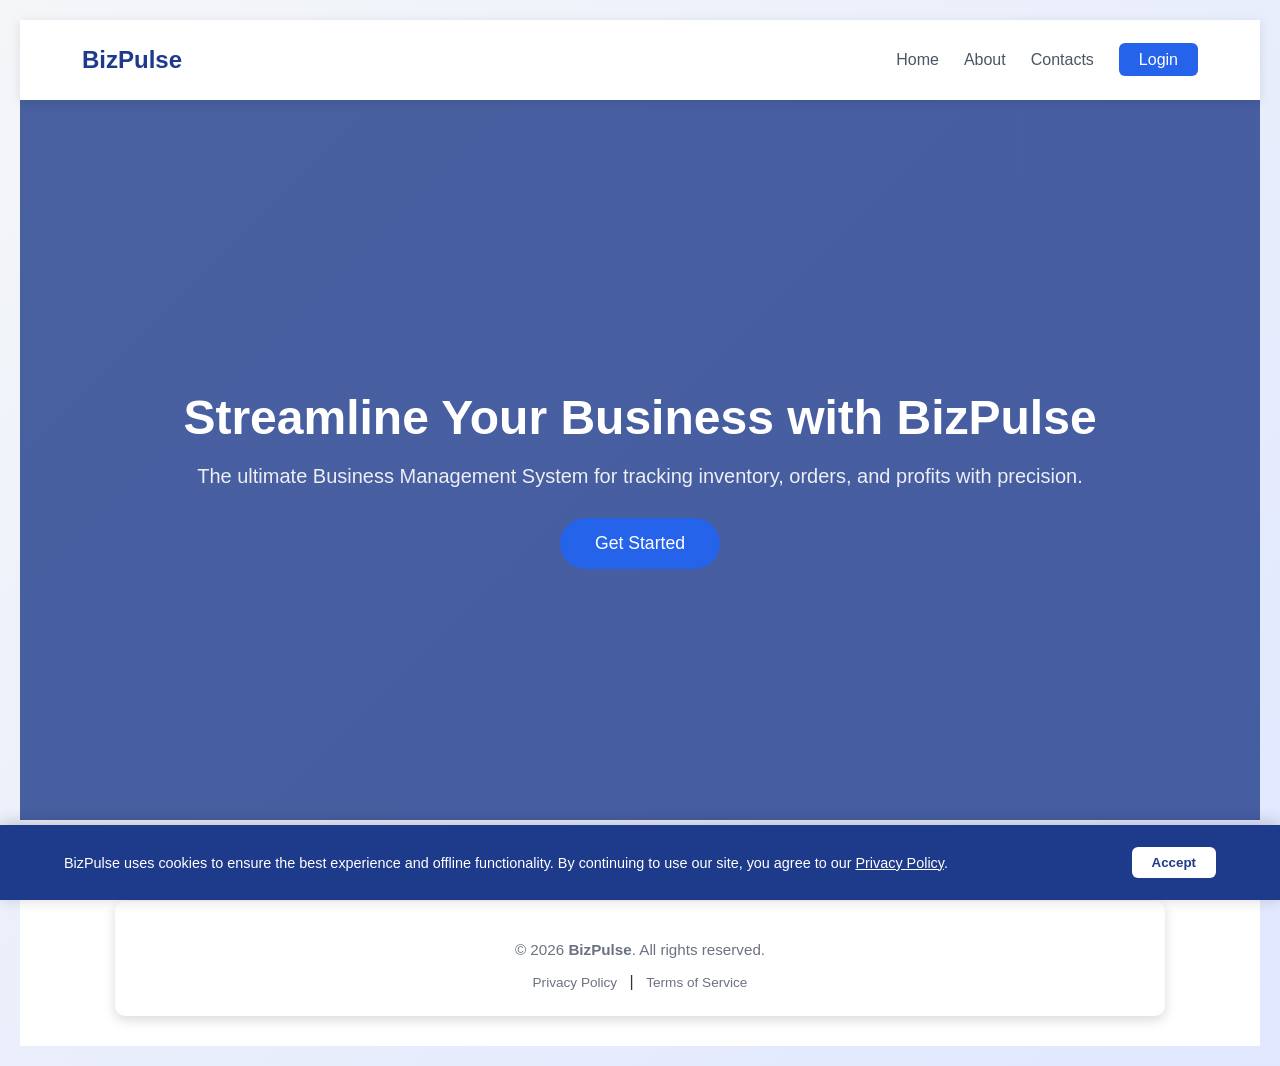
==== docs/index.html @ aa270a9c "Initial commit" ====
<!DOCTYPE html>
<html lang="en">
<head>
  <meta charset="UTF-8" />
  <meta name="viewport" content="width=device-width, initial-scale=1.0" />
  <title>BizPulse - Business Management</title>
  <link rel="stylesheet" href="css/style.css" />
</head>
<body>

  <!-- NAVIGATION -->
  <nav class="navbar">
    <div class="nav-logo">BizPulse</div>
    <ul class="nav-links" id="navLinks">
      <li><a href="#" data-section="hero">Home</a></li>
      <li><a href="about.html" target="_self">About</a></li>
      <li><a href="contact.html" target="_self">Contacts</a></li>
      <li><a href="login.html" id="navLoginBtn" class="nav-login-btn">Login</a></li>
    </ul>
  </nav>

  <!-- LANDING PAGE SECTIONS -->
  <main id="landingPage">
    <!-- HERO SECTION -->
    <section id="hero" class="landing-section">
      <div class="hero-content">
        <h1>Streamline Your Business with BizPulse</h1>
        <p>The ultimate Business Management System for tracking inventory, orders, and profits with precision.</p>
        <a href="login.html" class="cta-btn">Get Started</a>
      </div>
    </section>

  </main>
  <footer class="main-footer">
    <div class="container">
    <p class="footer-text">
      &copy; <span id="currentYear"></span> <strong>BizPulse</strong>. All rights reserved.
    </p>
    <div class="footer-links">
      <a href="privacy.html">Privacy Policy</a> | <a href="terms.html">Terms of Service</a>
    </div>
  </div>
</footer>

  <!-- COOKIE CONSENT BANNER -->
  <div id="cookieBanner" class="cookie-banner">
    <p>
      BizPulse uses cookies to ensure the best experience and offline functionality. 
      By continuing to use our site, you agree to our <a href="privacy.html">Privacy Policy</a>.
    </p>
    <button id="acceptCookies" class="cookie-btn">Accept</button>
  </div>

  <!-- LANDING PAGE LOGIC -->
  <script type="module" src="js/home.js"></script>
</body>
</html>
---- docs/css/style.css ----
/* =========================
   GLOBAL STYLES
   ========================= */
body {
  font-family: 'Segoe UI', Arial, sans-serif;
  background: linear-gradient(135deg, #f4f6f8, #e0e7ff);
  margin: 0;
  padding: 20px;
  color: #333;
}

#syncStatusIndicator.offline {
  color: #dc2626; /* Red for offline */
}
#syncStatusIndicator.loading {
  color: #2563eb; /* Blue for loading/syncing */
}

/* =========================
   NAVIGATION
   ========================= */
.navbar {
  display: flex;
  justify-content: space-between;
  align-items: center;
  background: #fff;
  padding: 15px 5%;
  box-shadow: 0 2px 10px rgba(0,0,0,0.1);
  position: sticky;
  top: 0;
  z-index: 1000;
}

.nav-logo {
  font-size: 1.5rem;
  font-weight: bold;
  color: #1e3a8a;
}

.nav-links {
  display: flex;
  list-style: none;
  gap: 25px;
  align-items: center;
}

.nav-links a {
  text-decoration: none;
  color: #4b5563;
  font-weight: 500;
  transition: color 0.3s;
}

.nav-links a:hover {
  color: #2563eb;
}

.nav-login-btn {
  background: #2563eb;
  color: #fff !important;
  padding: 8px 20px;
  border-radius: 6px;
}

/* =========================
   HERO SECTION
   ========================= */
#hero {
  height: 80vh;
  display: flex;
  align-items: center;
  justify-content: center;
  text-align: center;
  background: linear-gradient(rgba(30, 58, 138, 0.8), rgba(30, 58, 138, 0.8)), url('https://images.unsplash.com/photo-1460925895917-afdab827c52f?ixlib=rb-1.2.1&auto=format&fit=crop&w=1350&q=80');
  background-size: cover;
  background-position: center;
  color: white;
  padding: 0 20px;
}

.hero-content h1 { color: #fff; font-size: 3rem; margin-bottom: 20px; }
.hero-content p { font-size: 1.25rem; margin-bottom: 30px; opacity: 0.9; }

.cta-btn {
  background-color: #2563eb;
  color: #fff;
  padding: 15px 35px;
  font-size: 1.1rem;
  border-radius: 50px;
  cursor: pointer;
  text-decoration: none;
  display: inline-block;
  transition: background-color 0.3s ease, transform 0.2s ease;
  border: none;
}

.cta-btn:hover {
  background-color: #1e40af;
  color: #fff;
  transform: translateY(-2px);
}

h1, h2 {
  text-align: center;
  color: #1e3a8a;
}

/* =========================
   LOGIN FORM
   ========================= */
#authSection {
  max-width: 400px;
  margin: 60px auto;
  background: #fff;
  padding: 30px;
  border-radius: 10px;
  box-shadow: 0 4px 12px rgba(0,0,0,0.15);
  text-align: center;
}

#authSection h2 {
  margin-bottom: 20px;
  color: #2563eb;
}

#loginForm {
  display: flex;
  flex-direction: column;
  gap: 15px;
}

#loginForm input {
  padding: 12px;
  border: 1px solid #d1d5db;
  border-radius: 6px;
  font-size: 14px;
  transition: border-color 0.3s;
}

#loginForm input:focus {
  border-color: #2563eb;
  outline: none;
  box-shadow: 0 0 6px rgba(37,99,235,0.3);
}

#loginForm button {
  padding: 12px;
  background: #2563eb;
  color: white;
  border: none;
  border-radius: 6px;
  font-size: 15px;
  cursor: pointer;
  transition: background 0.3s;
}

#loginForm button:hover {
  background: #1e40af;
}

#forgotPasswordLink:hover {
  text-decoration: underline !important;
}

/* =========================
   LOGIN BUTTON SPINNER
   ========================= */
#loginBtn {
  position: relative;
  display: flex;
  justify-content: center;
  align-items: center;
  gap: 8px;
}

.spinner {
  width: 18px;
  height: 18px;
  border: 3px solid rgba(37, 99, 235, 0.1);
  border-top: 3px solid #2563eb;
  border-radius: 50%;
  animation: spin 0.8s linear infinite;
  display: none;
}

/* Override for white spinner on primary/action buttons */
#loginBtn .spinner, 
form button[type="submit"] .spinner, 
button.action-btn .spinner,
#saveItemBtn .spinner,
#registerOrderBtn .spinner,
#recordSaleBtn .spinner {
  border-color: rgba(255, 255, 255, 0.3);
  border-top-color: #ffffff;
}

.loading .spinner {
  display: inline-block;
}

#loginBtn.loading .spinner,
button.loading .spinner {
  display: inline-block;
}

#loginBtn.loading .btn-text,
button.loading .btn-text {
  opacity: 0.7;
}

#loginBtn:disabled {
  cursor: not-allowed;
  opacity: 0.85;
}

@keyframes spin {
  to {
    transform: rotate(360deg);
  }
}

/* =========================
   CONTAINER
   ========================= */
.container {
  max-width: 1000px;
  margin: auto;
  background: #fff;
  padding: 25px;
  border-radius: 10px;
  box-shadow: 0 4px 12px rgba(0,0,0,0.15);
}

/* =========================
   TABS & ANALYTICS
   ========================= */
.tab-navigation {
  display: flex;
  gap: 10px;
  margin-bottom: 25px;
  border-bottom: 1px solid #e5e7eb;
  padding-bottom: 10px;
}

.tab-btn {
  padding: 10px 20px;
  border: none;
  background: none;
  font-weight: 600;
  color: #6b7280;
  cursor: pointer;
  border-radius: 6px;
  transition: all 0.3s;
}

.tab-btn.active {
  background: #2563eb;
  color: white;
}

.analytics-grid {
  display: grid;
  grid-template-columns: repeat(3, 1fr);
  gap: 20px;
  margin-bottom: 30px;
}

.stat-card {
  background: #f9fafb;
  padding: 20px;
  border-radius: 10px;
  border-left: 5px solid #2563eb;
  text-align: center;
  box-shadow: 0 2px 4px rgba(0,0,0,0.05);
}

.stat-card h3 { font-size: 14px; color: #6b7280; margin: 0; }
.stat-card p { font-size: 24px; font-weight: bold; margin: 10px 0 0 0; color: #1e3a8a; }

/* =========================
   AUTOCOMPLETE SEARCH
   ========================= */
.search-results-dropdown {
  position: absolute;
  top: 100%;
  left: 0;
  right: 0;
  background: white;
  border: 1px solid #d1d5db;
  border-radius: 6px;
  max-height: 250px;
  overflow-y: auto;
  z-index: 100;
  box-shadow: 0 10px 15px -3px rgba(0, 0, 0, 0.1);
}

.search-result-item {
  padding: 10px 15px;
  cursor: pointer;
  border-bottom: 1px solid #f3f4f6;
  text-align: left;
  font-size: 14px;
}

.search-result-item:hover {
  background: #eff6ff;
  color: #2563eb;
}

/* =========================
   SECTION DIVIDER
   ========================= */
.section-divider {
  margin-top: 35px;
  margin-bottom: 20px;
  padding-bottom: 15px;
  border-bottom: 3px solid #2563eb;
}

.section-divider h2 {
  margin: 0 0 10px 0;
  color: #1e3a8a;
  font-size: 22px;
}

/* =========================
   FORMS
   ========================= */
form {
  display: grid;
  grid-template-columns: repeat(5, 1fr);
  gap: 12px;
  margin-bottom: 20px;
}

form input, form button {
  padding: 12px;
  border-radius: 6px;
  border: 1px solid #d1d5db;
}

form input:focus {
  border-color: #059669;
  outline: none;
  box-shadow: 0 0 6px rgba(5,150,105,0.3);
}

form button {
  background: #2563eb;
  color: white;
  border: none;
  font-weight: bold;
  transition: background 0.3s;
  display: flex;
  justify-content: center;
  align-items: center;
  gap: 8px;
}

form button:hover {
  background: #1e40af;
}

/* =========================
   CONTROLS
   ========================= */
.controls {
  display: flex;
  gap: 12px;
  margin-bottom: 20px;
}

.controls input {
  flex: 1;
  padding: 12px;
  border-radius: 6px;
  border: 1px solid #d1d5db;
}

.controls button {
  padding: 12px 16px;
  background: #059669;
  color: white;
  border: none;
  border-radius: 6px;
  font-weight: bold;
  transition: background 0.3s;
}

.controls button:hover {
  background: #047857;
}

/* =========================
   TABLE
   ========================= */
table {
  width: 100%;
  border-collapse: collapse;
  margin-top: 15px;
  border-radius: 8px;
  overflow: hidden;
}

table th, table td {
  border: 1px solid #e5e7eb;
  padding: 12px;
  text-align: center;
}

table th {
  background: #2563eb;
  color: white;
  font-weight: bold;
}

table tr:nth-child(even) {
  background: #f9fafb;
}

table tr:hover {
  background: #e0f2fe;
  transition: background 0.3s;
}

.low-stock-row {
  background-color: #fee2e2 !important;
  color: #991b1b;
}

/* =========================
   ACTION BUTTONS
   ========================= */
.actions button {
  margin: 0 4px;
  padding: 6px 10px;
  font-size: 13px;
  border: none;
  border-radius: 6px;
  cursor: pointer;
  transition: opacity 0.3s;
}

.actions button:hover {
  opacity: 0.85;
}

.edit {
  background: #16a34a;
  color: white;
}

.delete {
  background: #dc2626;
  color: white;
}

/* =========================
   SUMMARY
   ========================= */
.summary {
  margin-top: 20px;
  font-size: 18px;
  text-align: right;
  color: #1e3a8a;
}

.summary span {
  font-weight: bold;
  color: #059669;
}

/* =========================
   LOGOUT BUTTON
   ========================= */
#logoutBtn, .logout-btn {
  background: #f59e0b;
  color: white;
  border: none;
  padding: 10px 16px;
  border-radius: 6px;
  cursor: pointer;
  transition: background 0.3s;
}

#logoutBtn:hover, .logout-btn:hover {
  background: #d97706;
}

/* =========================
   MODAL STYLES (Password Change)
   ========================= */
.modal {
  position: fixed;
  z-index: 2000;
  left: 0;
  top: 0;
  width: 100%;
  height: 100%;
  background-color: rgba(0, 0, 0, 0.6);
  display: flex;
  justify-content: center;
  align-items: center;
  backdrop-filter: blur(4px);
}

.modal-content {
  background-color: #fff;
  padding: 40px 30px;
  border-radius: 12px;
  width: 90%;
  max-width: 400px;
  box-shadow: 0 10px 30px rgba(0, 0, 0, 0.25);
  text-align: center;
  animation: modalSlideIn 0.3s ease-out;
}

@keyframes modalSlideIn {
  from { transform: translateY(-30px); opacity: 0; }
  to { transform: translateY(0); opacity: 1; }
}

.modal-content h2 { margin-top: 0; color: #1e3a8a; }
.modal-content p { color: #6b7280; margin-bottom: 25px; font-size: 14px; }

.modal-content input {
  width: 100%;
  padding: 12px;
  margin-bottom: 15px;
  border: 1px solid #d1d5db;
  border-radius: 6px;
  box-sizing: border-box;
}

#changePasswordBtn {
  width: 100%;
  margin-bottom: 10px;
}

/* =========================
   ALERT MESSAGES
   ========================= */
.alert {
  padding: 12px 16px;
  margin: 15px auto;
  border-radius: 6px;
  font-size: 14px;
  max-width: 600px;
  text-align: center;
  font-weight: 500;
  box-shadow: 0 2px 6px rgba(0,0,0,0.1);
}

.alert-success {
  background: #d1fae5;
  color: #065f46;
  border: 1px solid #10b981;
}

.alert-error {
  background: #fee2e2;
  color: #991b1b;
  border: 1px solid #ef4444;
}

.alert-info {
  background: #e0f2fe;
  color: #075985;
  border: 1px solid #0ea5e9;
}

/* =========================
   TOAST NOTIFICATIONS
   ========================= */
#toast-container {
  position: fixed;
  bottom: 20px;
  right: 20px;
  z-index: 9999;
  display: flex;
  flex-direction: column;
  gap: 10px;
}

.toast {
  min-width: 280px;
  animation: toastSlideIn 0.3s ease-out;
  transition: opacity 0.5s ease;
}

@keyframes toastSlideIn {
  from { transform: translateX(100%); opacity: 0; }
  to { transform: translateX(0); opacity: 1; }
}

/* =========================
   RESPONSIVE DESIGN
   ========================= */

/* 📱 SMALL DEVICES (PHONES) */
@media (max-width: 600px) {

  body {
    padding: 10px;
  }

  h1, h2 {
    font-size: 20px;
  }

  /* Login */
  #authSection {
    margin: 30px 10px;
    padding: 20px;
  }

  /* Forms stack vertically */
  form {
    grid-template-columns: 1fr;
  }

  form input,
  form button {
    font-size: 14px;
  }

  /* Controls stack */
  .controls {
    flex-direction: column;
  }

  .controls button {
    width: 100%;
  }

  /* Table becomes scrollable */
  table {
    display: block;
    overflow-x: auto;
    white-space: nowrap;
  }

  table th,
  table td {
    font-size: 13px;
    padding: 8px;
  }

  /* Action buttons */
  .actions button {
    margin: 2px 0;
    display: block;
    width: 100%;
  }

  /* Summary */
  .summary {
    text-align: center;
    font-size: 16px;
  }

  #logoutBtn {
    width: 100%;
  }
}


/* 📲 MEDIUM DEVICES (TABLETS) */
@media (min-width: 601px) and (max-width: 900px) {

  form {
    grid-template-columns: repeat(2, 1fr);
  }

  .controls {
    flex-wrap: wrap;
  }

  .controls input {
    flex: 1 1 100%;
  }

  table th,
  table td {
    font-size: 14px;
  }

  .summary {
    font-size: 17px;
  }
}


/* 💻 SMALL LAPTOPS */
@media (min-width: 901px) and (max-width: 1200px) {

  form {
    grid-template-columns: repeat(3, 1fr);
  }
}

/* =========================
   PROGRESS BAR
   ========================= */
.progress-container {
  height: 8px;
  background: #e5e7eb;
  border-radius: 4px;
  margin-bottom: 15px;
  overflow: hidden;
  display: none;
}

.progress-bar {
  width: 0%;
  height: 100%;
  background: #2563eb;
  transition: width 0.3s ease;
}

/* =========================
   PAGINATION
   ========================= */
.pagination-controls button:disabled {
  background: #d1d5db !important;
  cursor: not-allowed;
  opacity: 0.6;
}

/* =========================
   ABOUT PAGE ENHANCEMENTS
   ========================= */
.about-container {
  max-width: 900px;
  margin: 0 auto;
  text-align: center;
}

.about-paragraph {
  font-size: 1.15rem;
  line-height: 1.9;
  color: #4b5563;
  margin-bottom: 25px;
}

#about-mission {
  background: #f0f9ff;
  border-left: 5px solid #3b82f6;
  padding: 25px;
  border-radius: 0 15px 15px 0;
  text-align: left;
}

#about-vision {
  background: #f0fdf4;
  border-right: 5px solid #10b981;
  padding: 25px;
  border-radius: 15px 0 0 15px;
  text-align: right;
  font-style: italic;
}

.ceo-section {
  margin-top: 60px;
}

.ceo-card {
  background: #ffffff;
  padding: 35px;
  border-radius: 20px;
  box-shadow: 0 10px 30px rgba(0, 0, 0, 0.05);
  border: 1px solid #f1f5f9;
  display: inline-block;
  transition: transform 0.3s ease, box-shadow 0.3s ease;
}

.ceo-card:hover {
  transform: translateY(-8px);
  box-shadow: 0 15px 40px rgba(0, 0, 0, 0.1);
}

.support-card {
  margin-top: 60px;
  padding: 40px;
  background: #f8fafc;
  border-radius: 16px;
  border: 1px solid #e2e8f0;
  transition: border-color 0.3s ease;
}

.support-card:hover {
  border-color: #2563eb;
}

/* =========================
   CONTACT PAGE ENHANCEMENTS
   ========================= */
.contact-body {
  background: #f3f4f6;
  display: flex;
  flex-direction: column;
  min-height: 100vh;
  padding: 0;
}

.contact-main {
  flex: 1;
  display: flex;
  align-items: center;
  justify-content: center;
  padding: 40px 20px; /* Added horizontal padding for smaller screens */
}

.contact-section {
  max-width: 650px; /* Slightly wider for more content */
  text-align: center;
  background: #ffffff; /* Card background */
  padding: 45px 35px;
  border-radius: 15px;
  box-shadow: 0 8px 25px rgba(0,0,0,0.1);
  border: 1px solid #e0e7ff;
  animation: fadeIn 0.8s ease-out; /* Added a subtle fade-in animation */
}

.contact-heading {
  font-size: 2.8rem;
  margin-bottom: 15px;
  color: #1e3a8a;
  font-weight: 700;
}

.contact-intro-text {
  font-size: 1.1rem;
  color: #6b7280;
  margin-bottom: 30px;
  line-height: 1.7;
}

.contact-info-card {
  background: #f8fafc;
  padding: 30px;
  border-radius: 12px;
  border: 1px dashed #d1d5db; /* Dashed border for a friendly look */
  margin-bottom: 30px;
}

.contact-detail {
  font-size: 1.25rem;
  margin-bottom: 15px; /* Spacing between contact details */
  color: #333;
}

.contact-detail:last-child {
  margin-bottom: 0;
}

.contact-link {
  color: #2563eb;
  text-decoration: none;
  font-weight: bold;
  transition: color 0.3s, text-decoration 0.3s;
}

.contact-link:hover {
  color: #1e40af;
  text-decoration: underline;
}

.contact-link.whatsapp {
  color: #25d366; /* WhatsApp green */
}

.contact-link.whatsapp:hover {
  color: #1da851; /* Darker green on hover */
}

@keyframes fadeIn {
  from { opacity: 0; transform: translateY(20px); }
  to { opacity: 1; transform: translateY(0); }
}

/* =========================
   FOOTER STYLES
   ========================= */
.main-footer {
  background-color: #ffffff;
  padding: 30px 0;
  margin-top: 50px;
  border-top: 1px solid #e5e7eb;
  text-align: center;
}

.footer-text {
  color: #6b7280;
  font-size: 0.95rem;
  font-weight: 400;
}

.footer-links {
  margin-top: 10px;
}

.footer-links a {
  color: #6b7280;
  text-decoration: none;
  font-size: 0.85rem;
  margin: 0 8px;
  transition: color 0.3s;
}

.footer-links a:hover {
  color: #2563eb;
}

/* =========================
   COOKIE CONSENT BANNER
   ========================= */
.cookie-banner {
  position: fixed;
  bottom: 0;
  left: 0;
  right: 0;
  background: #1e3a8a;
  color: white;
  padding: 15px 5%;
  display: none; /* Controlled by JS */
  justify-content: space-between;
  align-items: center;
  z-index: 3000;
  box-shadow: 0 -2px 15px rgba(0,0,0,0.2);
  font-size: 0.9rem;
  transition: opacity 0.5s ease;
}

.cookie-banner a { color: #fff; text-decoration: underline; }

.cookie-banner.fade-out {
  opacity: 0;
}

.cookie-btn {
  background: #fff;
  color: #1e3a8a;
  border: none;
  padding: 8px 20px;
  border-radius: 6px;
  cursor: pointer;
  font-weight: bold;
  margin-left: 20px;
  white-space: nowrap;
}
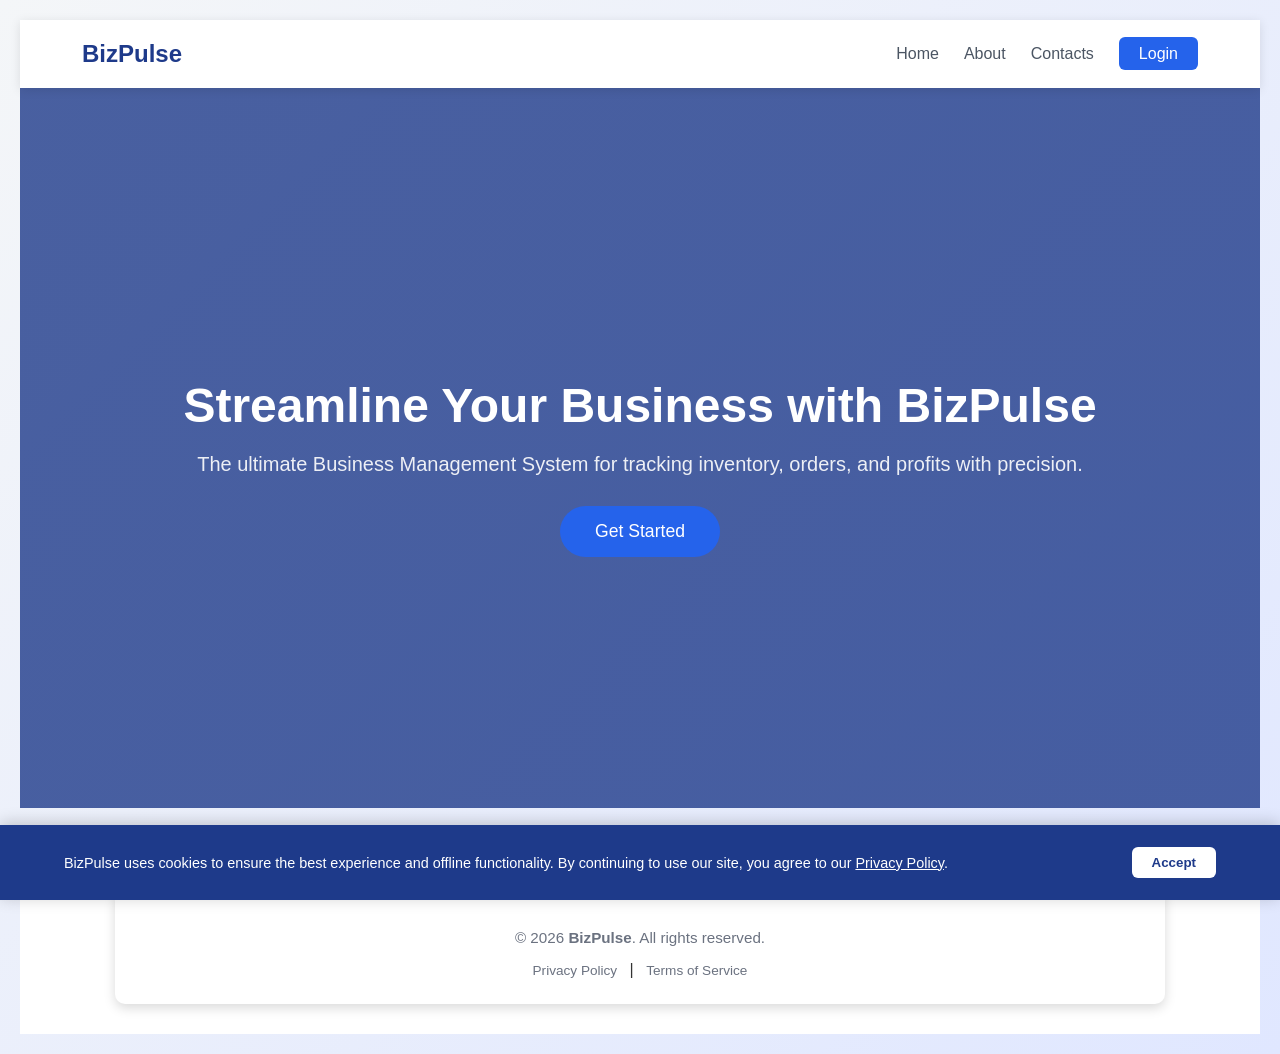
==== commit 597b11a0: "fixed the login preview bckground,fixed the analytics page" ====
--- a/docs/index.html
+++ b/docs/index.html
@@ -3,19 +3,32 @@
 <head>
   <meta charset="UTF-8" />
   <meta name="viewport" content="width=device-width, initial-scale=1.0" />
+  <meta name="description" content="BizPulse helps small and medium businesses manage inventory, orders, sales, and profits with real-time business insights." />
+  <link rel="canonical" href="https://business.competencehub.co.ke/" />
   <title>BizPulse - Business Management</title>
   <link rel="stylesheet" href="css/style.css" />
+  <link rel="shortcut icon" href="images/logo.png" type="image/png" />
 </head>
-<body>
+<body class="home-page">
 
   <!-- NAVIGATION -->
   <nav class="navbar">
     <div class="nav-logo">BizPulse</div>
+    <button
+      type="button"
+      id="navMenuToggle"
+      class="nav-menu-toggle"
+      aria-label="Open navigation menu"
+      aria-controls="navLinks"
+      aria-expanded="false"
+    >
+      <span></span><span></span><span></span>
+    </button>
     <ul class="nav-links" id="navLinks">
       <li><a href="#" data-section="hero">Home</a></li>
-      <li><a href="about.html" target="_self">About</a></li>
-      <li><a href="contact.html" target="_self">Contacts</a></li>
-      <li><a href="login.html" id="navLoginBtn" class="nav-login-btn">Login</a></li>
+      <li><a href="/about" target="_self">About</a></li>
+      <li><a href="/contacts" target="_self">Contacts</a></li>
+      <li><a href="/login" id="navLoginBtn" class="nav-login-btn">Login</a></li>
     </ul>
   </nav>
 
@@ -26,7 +39,7 @@
       <div class="hero-content">
         <h1>Streamline Your Business with BizPulse</h1>
         <p>The ultimate Business Management System for tracking inventory, orders, and profits with precision.</p>
-        <a href="login.html" class="cta-btn">Get Started</a>
+        <a href="/login" class="cta-btn">Get Started</a>
       </div>
     </section>
 
@@ -37,7 +50,7 @@
       &copy; <span id="currentYear"></span> <strong>BizPulse</strong>. All rights reserved.
     </p>
     <div class="footer-links">
-      <a href="privacy.html">Privacy Policy</a> | <a href="terms.html">Terms of Service</a>
+      <a href="/privacy">Privacy Policy</a> | <a href="/terms">Terms of Service</a>
     </div>
   </div>
 </footer>
@@ -46,7 +59,7 @@
   <div id="cookieBanner" class="cookie-banner">
     <p>
       BizPulse uses cookies to ensure the best experience and offline functionality. 
-      By continuing to use our site, you agree to our <a href="privacy.html">Privacy Policy</a>.
+      By continuing to use our site, you agree to our <a href="/privacy">Privacy Policy</a>.
     </p>
     <button id="acceptCookies" class="cookie-btn">Accept</button>
   </div>
--- a/docs/css/style.css
+++ b/docs/css/style.css
@@ -9,6 +9,43 @@
   color: #333;
 }
 
+.data-loading-bar {
+  position: relative;
+  width: 100%;
+  height: 3px;
+  margin: 0 0 10px;
+  overflow: hidden;
+  border-radius: 3px;
+  background: #991b1b;
+  box-shadow: 0 1px 4px rgba(127, 29, 29, 0.35);
+}
+
+.data-loading-bar[hidden] {
+  display: none;
+}
+
+.data-loading-bar::before {
+  content: "";
+  display: block;
+  width: 38%;
+  height: 100%;
+  background: linear-gradient(90deg, #ef4444 0%, #f97316 45%, #facc15 100%);
+  box-shadow: 0 0 6px rgba(250, 204, 21, 0.8);
+  animation: data-loading-progress 1s ease-in-out infinite;
+}
+
+@keyframes data-loading-progress {
+  from { transform: translateX(-110%); }
+  to { transform: translateX(260%); }
+}
+
+@media (prefers-reduced-motion: reduce) {
+  .data-loading-bar::before {
+    width: 100%;
+    animation: none;
+  }
+}
+
 #syncStatusIndicator.offline {
   color: #dc2626; /* Red for offline */
 }
@@ -24,7 +61,7 @@
   justify-content: space-between;
   align-items: center;
   background: #fff;
-  padding: 15px 5%;
+  padding: 9px 5%;
   box-shadow: 0 2px 10px rgba(0,0,0,0.1);
   position: sticky;
   top: 0;
@@ -35,6 +72,27 @@
   font-size: 1.5rem;
   font-weight: bold;
   color: #1e3a8a;
+}
+
+.nav-menu-toggle {
+  display: none;
+  width: 42px;
+  height: 42px;
+  flex-direction: column;
+  align-items: center;
+  justify-content: center;
+  gap: 5px;
+  border: 0;
+  border-radius: 8px;
+  background: #eef2ff;
+  cursor: pointer;
+}
+
+.nav-menu-toggle span {
+  width: 21px;
+  height: 2px;
+  border-radius: 2px;
+  background: #1e3a8a;
 }
 
 .nav-links {
@@ -231,6 +289,48 @@
   box-shadow: 0 4px 12px rgba(0,0,0,0.15);
 }
 
+@media (min-width: 901px) {
+  body.client-page {
+    min-height: 100vh;
+    padding: 0;
+    background: #f1f5f3;
+  }
+
+  .client-page > .container {
+    box-sizing: border-box;
+    width: 100%;
+    max-width: none;
+    min-height: 100vh;
+    margin: 0;
+    padding: clamp(24px, 2.5vw, 40px);
+    border-radius: 0;
+    box-shadow: none;
+  }
+}
+
+.dashboard-welcome {
+  margin: 0 0 20px;
+  padding: 18px 20px;
+  border: 1px solid #bfdbfe;
+  border-left: 4px solid #2563eb;
+  border-radius: 10px;
+  background: linear-gradient(110deg, #eff6ff, #fff);
+}
+
+.dashboard-welcome h2 {
+  margin: 0;
+  color: #1e3a8a;
+  font-size: 20px;
+  text-align: left;
+  overflow-wrap: anywhere;
+}
+
+.dashboard-welcome p {
+  margin: 6px 0 0;
+  color: #475569;
+  font-size: 14px;
+}
+
 /* =========================
    TABS & ANALYTICS
    ========================= */
@@ -243,26 +343,725 @@
 }
 
 .tab-btn {
-  padding: 10px 20px;
-  border: none;
-  background: none;
-  font-weight: 600;
-  color: #6b7280;
+  padding: 11px 24px;
+  border: 1px solid transparent;
+  background: #f8fafc;
+  font-weight: 700;
+  color: #1f2937;
   cursor: pointer;
-  border-radius: 6px;
-  transition: all 0.3s;
+  border-radius: 10px;
+  transition: transform 0.2s ease, background 0.3s ease, color 0.3s ease, box-shadow 0.3s ease;
+  box-shadow: 0 2px 6px rgba(15,23,42,0.08);
+}
+
+.tab-btn:hover {
+  transform: translateY(-1px);
+  background: #eff6ff;
+}
+
+.tab-btn[data-tab="inventory"] {
+  background: #eef2ff;
+  color: #4338ca;
+}
+
+.tab-btn[data-tab="orders"] {
+  background: #ecfdf5;
+  color: #047857;
+}
+
+.tab-btn[data-tab="sales"] {
+  background: #fef3c7;
+  color: #92400e;
 }
 
 .tab-btn.active {
   background: #2563eb;
   color: white;
+  box-shadow: 0 12px 24px rgba(37,99,235,0.18);
+}
+
+.tab-btn[data-tab="inventory"].active {
+  background: #4338ca;
+}
+
+.tab-btn[data-tab="orders"].active {
+  background: #047857;
+}
+
+.tab-btn[data-tab="sales"].active {
+  background: #92400e;
+}
+
+.dashboard-menu {
+  display: flex;
+  align-items: center;
+  gap: 12px;
+  margin-bottom: 20px;
+}
+
+.dashboard-menu-toggle,
+.dashboard-menu-close {
+  display: inline-flex;
+  align-items: center;
+  justify-content: center;
+  border: 0;
+  border-radius: 8px;
+  background: #1e3a8a;
+  color: #fff;
+  cursor: pointer;
+}
+
+.dashboard-menu-toggle {
+  width: 44px;
+  height: 44px;
+  flex-direction: column;
+  gap: 5px;
+}
+
+.dashboard-menu-toggle span {
+  width: 21px;
+  height: 2px;
+  border-radius: 2px;
+  background: currentColor;
+}
+
+.current-dashboard-section {
+  font-weight: 700;
+  color: #1e3a8a;
+}
+
+.dashboard-menu-backdrop {
+  position: fixed;
+  inset: 0;
+  z-index: 1000;
+  width: 100%;
+  height: 100%;
+  border: 0;
+  background: rgba(15, 23, 42, 0.45);
+}
+
+.dashboard-menu-backdrop[hidden] {
+  display: none;
+}
+
+.dashboard-navigation {
+  position: fixed;
+  inset: 0 0 0 auto;
+  z-index: 1001;
+  display: flex;
+  flex-direction: column;
+  gap: 10px;
+  width: min(320px, 85vw);
+  padding: 24px;
+  background: #fff;
+  box-shadow: -8px 0 28px rgba(15, 23, 42, 0.18);
+  transform: translateX(110%);
+  visibility: hidden;
+  transition: transform 0.25s ease, visibility 0.25s ease;
+}
+
+.dashboard-navigation.open {
+  transform: translateX(0);
+  visibility: visible;
+}
+
+.dashboard-navigation-header {
+  display: flex;
+  align-items: center;
+  justify-content: space-between;
+  margin-bottom: 14px;
+}
+
+.dashboard-navigation-header h2 {
+  margin: 0;
+  color: #1e3a8a;
+}
+
+.dashboard-menu-close {
+  width: 38px;
+  height: 38px;
+  font-size: 26px;
+}
+
+.dashboard-navigation .tab-btn {
+  width: 100%;
+  padding: 14px 16px;
+  text-align: left;
+}
+
+.dashboard-menu-open {
+  overflow: hidden;
+}
+
+@media (min-width: 901px) {
+  .dashboard-menu,
+  .dashboard-menu-backdrop,
+  .dashboard-navigation-header {
+    display: none;
+  }
+
+  .dashboard-navigation {
+    position: static;
+    flex-direction: row;
+    width: 100%;
+    padding: 0;
+    margin-bottom: 25px;
+    border-bottom: 1px solid #e5e7eb;
+    box-shadow: none;
+    transform: none;
+    visibility: visible;
+  }
+
+  .dashboard-navigation .tab-btn {
+    width: auto;
+    flex: 1;
+    text-align: center;
+  }
 }
 
 .analytics-grid {
   display: grid;
-  grid-template-columns: repeat(3, 1fr);
+  grid-template-columns: repeat(auto-fit, minmax(220px, 1fr));
   gap: 20px;
   margin-bottom: 30px;
+}
+
+.sales-analytics-grid {
+  grid-template-columns: repeat(3, minmax(0, 1fr));
+  gap: 12px;
+  margin-bottom: 20px;
+}
+
+.sales-analytics-grid .stat-card {
+  min-width: 0;
+  padding: 14px 12px;
+}
+
+.sales-analytics-grid .stat-card h3 {
+  margin-bottom: 8px;
+  font-size: 14px;
+  line-height: 1.3;
+}
+
+.sales-analytics-grid .stat-card p {
+  margin: 0;
+  font-size: 20px;
+  overflow-wrap: anywhere;
+}
+
+.analytics-expense-note {
+  margin: -8px 0 18px;
+  color: #64748b;
+  font-size: 12px;
+}
+
+.overview-heading {
+  display: flex;
+  align-items: center;
+  justify-content: space-between;
+  gap: 16px;
+  flex-wrap: wrap;
+}
+
+.overview-heading h2,
+.overview-heading p,
+.overview-panel-heading h3,
+.overview-panel-heading p {
+  margin: 0;
+}
+
+.overview-heading p,
+.overview-panel-heading p {
+  margin-top: 5px;
+  color: #64748b;
+  font-size: 13px;
+}
+
+.overview-heading > label {
+  display: flex;
+  align-items: center;
+  gap: 8px;
+  color: #475569;
+  font-size: 14px;
+  font-weight: 600;
+}
+
+.overview-heading select {
+  min-height: 40px;
+  padding: 7px 10px;
+  border: 1px solid #d1d5db;
+  border-radius: 6px;
+  background: #fff;
+  color: #334155;
+}
+
+.overview-stat-grid {
+  display: grid;
+  grid-template-columns: repeat(3, minmax(0, 1fr));
+  gap: 14px;
+  margin-bottom: 20px;
+}
+
+.overview-stat-card {
+  display: grid;
+  align-content: start;
+  gap: 8px;
+  min-width: 0;
+  padding: 18px;
+  border: 1px solid #e2e8f0;
+  border-radius: 12px;
+  background: linear-gradient(145deg, #fff, #f8fafc);
+  box-shadow: 0 3px 10px rgba(15, 23, 42, 0.05);
+}
+
+.overview-stat-card > span,
+.overview-petrol-stats span {
+  color: #64748b;
+  font-size: 13px;
+  font-weight: 600;
+}
+
+.overview-stat-card strong {
+  color: #0f172a;
+  font-size: clamp(20px, 2.5vw, 28px);
+  line-height: 1.2;
+  overflow-wrap: anywhere;
+}
+
+.overview-stat-card small {
+  color: #64748b;
+}
+
+.overview-revenue-card {
+  border-color: #bfdbfe;
+  background: linear-gradient(145deg, #eff6ff, #fff);
+}
+
+.overview-revenue-card strong {
+  color: #1d4ed8;
+}
+
+.overview-stock-card {
+  width: 100%;
+  cursor: pointer;
+  color: inherit;
+  font: inherit;
+  text-align: left;
+}
+
+.overview-stock-card:focus-visible,
+.overview-link-button:focus-visible {
+  outline: 3px solid #93c5fd;
+  outline-offset: 2px;
+}
+
+.overview-panel-grid {
+  display: grid;
+  grid-template-columns: minmax(0, 1.5fr) minmax(260px, 1fr);
+  gap: 16px;
+  margin-bottom: 16px;
+}
+
+.overview-panel {
+  min-width: 0;
+  padding: 18px;
+  border: 1px solid #e2e8f0;
+  border-radius: 12px;
+  background: #fff;
+  box-shadow: 0 3px 10px rgba(15, 23, 42, 0.04);
+}
+
+.overview-panel-heading {
+  display: flex;
+  align-items: center;
+  justify-content: space-between;
+  gap: 12px;
+  margin-bottom: 12px;
+}
+
+.overview-panel-heading h3 {
+  color: #1e3a8a;
+  font-size: 17px;
+}
+
+.overview-link-button {
+  padding: 8px 11px;
+  border: 1px solid #bfdbfe;
+  border-radius: 7px;
+  background: #eff6ff;
+  color: #1d4ed8;
+  font-size: 13px;
+  font-weight: 700;
+  cursor: pointer;
+}
+
+.overview-sales-chart {
+  width: 100%;
+  min-height: 180px;
+}
+
+.overview-sales-chart svg {
+  display: block;
+  width: 100%;
+  height: auto;
+  overflow: visible;
+  color: #64748b;
+  font-size: 11px;
+}
+
+.overview-chart-guide {
+  stroke: #e2e8f0;
+  stroke-dasharray: 4 4;
+}
+
+.overview-chart-line {
+  fill: none;
+  stroke: #2563eb;
+  stroke-linejoin: round;
+  stroke-linecap: round;
+  stroke-width: 3;
+}
+
+.overview-chart-point {
+  fill: #fff;
+  stroke: #2563eb;
+  stroke-width: 2;
+}
+
+.overview-top-items {
+  display: grid;
+  gap: 15px;
+}
+
+.overview-top-item-label {
+  display: flex;
+  justify-content: space-between;
+  gap: 10px;
+  margin-bottom: 6px;
+}
+
+.overview-top-item-label strong {
+  color: #1e293b;
+  overflow-wrap: anywhere;
+}
+
+.overview-top-item-label span {
+  flex: 0 0 auto;
+  color: #64748b;
+  font-size: 12px;
+  text-align: right;
+}
+
+.overview-top-item-track {
+  height: 7px;
+  overflow: hidden;
+  border-radius: 999px;
+  background: #e2e8f0;
+}
+
+.overview-top-item-track span {
+  display: block;
+  height: 100%;
+  border-radius: inherit;
+  background: linear-gradient(90deg, #2563eb, #38bdf8);
+}
+
+.overview-petrol-panel {
+  margin-bottom: 16px;
+  border-color: #fde68a;
+  background: linear-gradient(145deg, #fffbeb, #fff);
+}
+
+.overview-petrol-stats {
+  display: grid;
+  grid-template-columns: repeat(3, minmax(0, 1fr));
+  gap: 14px;
+}
+
+.overview-petrol-stats > div {
+  display: grid;
+  gap: 6px;
+  min-width: 0;
+}
+
+.overview-petrol-stats strong {
+  color: #92400e;
+  font-size: 20px;
+  overflow-wrap: anywhere;
+}
+
+.overview-recent-table {
+  width: 100%;
+  overflow-x: auto;
+}
+
+.overview-recent-table table {
+  margin-top: 0;
+}
+
+.stock-top-up-modal {
+  max-width: 480px;
+  text-align: left;
+}
+
+.stock-top-up-modal p {
+  margin-bottom: 14px;
+}
+
+.stock-top-up-form {
+  display: grid;
+  grid-template-columns: 1fr;
+  gap: 8px;
+  margin: 0;
+}
+
+.stock-top-up-form label {
+  color: #475569;
+  font-size: 13px;
+  font-weight: 600;
+}
+
+.stock-top-up-form input,
+.stock-top-up-form select {
+  width: 100%;
+  margin: 0 0 8px;
+  padding: 12px;
+  border: 1px solid #d1d5db;
+  border-radius: 6px;
+  box-sizing: border-box;
+}
+
+.stock-top-up-unit-description {
+  margin: 0;
+  color: #64748b;
+}
+
+.stock-top-up-actions {
+  display: flex;
+  justify-content: flex-end;
+  gap: 8px;
+  margin-top: 8px;
+}
+
+.expense-form {
+  grid-template-columns: repeat(4, minmax(0, 1fr));
+  gap: 14px;
+  align-items: end;
+  padding: 16px;
+  border: 1px solid #e2e8f0;
+  border-radius: 10px;
+  background: #f8fafc;
+}
+
+.expense-form label {
+  display: grid;
+  gap: 6px;
+  min-width: 0;
+  color: #475569;
+  font-size: 13px;
+  font-weight: 600;
+}
+
+.expense-form label input,
+.expense-form label select {
+  width: 100%;
+  min-width: 0;
+  min-height: 42px;
+  margin: 0;
+  padding: 9px 10px;
+  border: 1px solid #cbd5e1;
+  border-radius: 6px;
+  background: #fff;
+  color: #1f2937;
+  font: inherit;
+}
+
+.expense-form #saveExpenseBtn {
+  min-height: 42px;
+  width: 100%;
+  margin: 0;
+}
+
+#expenseFormMessage {
+  min-height: 20px;
+  color: #475569;
+}
+
+.overview-empty-state {
+  padding: 16px;
+  color: #64748b;
+  text-align: center;
+}
+
+.inventory-stock-tools {
+  display: flex;
+  align-items: flex-end;
+  gap: 12px;
+  flex-wrap: wrap;
+  margin-bottom: 20px;
+}
+
+.inventory-stock-tools > label {
+  display: grid;
+  gap: 5px;
+  color: #475569;
+  font-size: 13px;
+  font-weight: 600;
+}
+
+.inventory-stock-tools select {
+  min-height: 40px;
+  min-width: 220px;
+  padding: 8px 10px;
+  border: 1px solid #d1d5db;
+  border-radius: 6px;
+  background: #fff;
+  color: #334155;
+}
+
+.analytics-section-heading {
+  display: flex;
+  align-items: center;
+  justify-content: space-between;
+  gap: 16px;
+  flex-wrap: wrap;
+}
+
+.analytics-section-heading h2 {
+  margin: 0;
+}
+
+.sales-section-heading {
+  display: flex;
+  align-items: center;
+  justify-content: flex-end;
+  gap: 10px;
+}
+
+.sales-section-heading h2 {
+  margin: 0 auto 0 0;
+}
+
+.sales-section-heading label {
+  color: #475569;
+  font-size: 14px;
+  font-weight: 600;
+}
+
+.sales-section-heading input {
+  min-height: 40px;
+  padding: 7px 10px;
+  border: 1px solid #d1d5db;
+  border-radius: 6px;
+  background: #fff;
+  color: #334155;
+}
+
+.analytics-filters {
+  display: flex;
+  align-items: center;
+  gap: 8px;
+}
+
+.analytics-filters label {
+  color: #475569;
+  font-size: 14px;
+  font-weight: 600;
+}
+
+.analytics-filters select,
+.analytics-filters input {
+  min-height: 40px;
+  padding: 7px 10px;
+  border: 1px solid #d1d5db;
+  border-radius: 6px;
+  background: #fff;
+  color: #334155;
+}
+
+.analytics-inclusion-option {
+  display: flex;
+  align-items: center;
+  gap: 8px;
+  grid-column: 1 / -1;
+  color: #475569;
+  font-size: 14px;
+}
+
+.analytics-inclusion-option input {
+  width: 18px;
+  height: 18px;
+  margin: 0;
+  padding: 0;
+  accent-color: #2563eb;
+}
+
+.analytics-breakdown-table {
+  overflow-x: auto;
+}
+
+.analytics-breakdown-table table {
+  margin-top: 0;
+}
+
+.petrol-dip-fields {
+  display: grid;
+  grid-column: 1 / -1;
+  grid-template-columns: repeat(3, minmax(0, 1fr));
+  gap: 12px;
+  min-width: 0;
+  margin: 0;
+  padding: 16px;
+  border: 1px solid #cbd5e1;
+  border-radius: 8px;
+}
+
+.petrol-dip-fields[hidden],
+.petrol-analytics-preview[hidden] {
+  display: none;
+}
+
+.petrol-dip-fields legend {
+  padding: 0 6px;
+  color: #1e3a8a;
+  font-weight: 700;
+}
+
+.petrol-dip-formula {
+  grid-column: 1 / -1;
+  margin: 0;
+  color: #475569;
+  font-size: 12px;
+  line-height: 1.5;
+}
+
+.petrol-dip-fields label {
+  display: grid;
+  gap: 5px;
+  color: #475569;
+  font-size: 13px;
+}
+
+.petrol-dip-fields input {
+  width: 100%;
+  min-width: 0;
+}
+
+.petrol-dip-fields input[readonly] {
+  background: #f1f5f9;
+}
+
+.petrol-analytics-preview h3 {
+  color: #1e3a8a;
+}
+
+.analytics-pdf-button {
+  margin: 16px 4px;
+  min-height: 42px;
+  padding: 10px 16px;
+  background: #2563eb;
+  color: #fff;
+  font-weight: 600;
 }
 
 .stat-card {
@@ -307,6 +1106,148 @@
   color: #2563eb;
 }
 
+.low-stock-list {
+  display: grid;
+  gap: 12px;
+  margin-bottom: 25px;
+}
+
+.low-stock-item {
+  display: flex;
+  justify-content: space-between;
+  align-items: center;
+  padding: 14px 16px;
+  border-radius: 10px;
+  border: 1px solid #d1d5db;
+  background: #f8fafc;
+  color: #1f2937;
+}
+
+.low-stock-item strong {
+  color: #b91c1c;
+}
+
+.payment-panel {
+  margin-bottom: 30px;
+}
+
+.payment-grid {
+  display: grid;
+  grid-template-columns: repeat(auto-fit, minmax(220px, 1fr));
+  gap: 16px;
+  margin-bottom: 18px;
+}
+
+.payment-card {
+  padding: 18px;
+  border-radius: 12px;
+  border: 1px solid #d1d5db;
+  background: #f8fafc;
+}
+
+.payment-card h3 {
+  margin-bottom: 10px;
+  color: #1e3a8a;
+}
+
+.payment-actions {
+  display: grid;
+  gap: 12px;
+  margin-bottom: 16px;
+}
+
+.payment-actions input {
+  padding: 12px;
+  border-radius: 6px;
+  border: 1px solid #d1d5db;
+}
+
+.payment-buttons {
+  display: flex;
+  flex-wrap: wrap;
+  gap: 12px;
+}
+
+.payment-buttons button {
+  flex: 1;
+  min-width: 180px;
+  padding: 14px 18px;
+  font-size: 15px;
+  font-weight: 700;
+  background: #2563eb;
+  color: white;
+  border-radius: 10px;
+  border: none;
+  box-shadow: 0 10px 24px rgba(37, 99, 235, 0.16);
+  transition: transform 0.2s ease, opacity 0.2s ease;
+}
+
+.payment-buttons button:hover {
+  opacity: 0.96;
+  transform: translateY(-1px);
+}
+
+.payment-buttons button#paymentAnnualBtn {
+  background: #0ea5e9;
+}
+
+#openPaymentModalBtn {
+  padding: 14px 24px;
+  border-radius: 10px;
+  font-size: 16px;
+  font-weight: 700;
+  background: #1d4ed8;
+  color: white;
+  border: none;
+  box-shadow: 0 14px 32px rgba(29, 78, 216, 0.22);
+  cursor: pointer;
+  transition: transform 0.2s ease, background 0.2s ease;
+}
+
+#openPaymentModalBtn:hover {
+  background: #1e40af;
+  transform: translateY(-1px);
+}
+
+#paymentModal .modal-content {
+  max-width: 700px;
+  width: 100%;
+  padding: 30px;
+  text-align: left;
+}
+
+#paymentModal .modal-content h2 {
+  font-size: 24px;
+  margin-bottom: 6px;
+}
+
+#paymentModal .modal-content p {
+  font-size: 15px;
+  color: #334155;
+  margin-bottom: 16px;
+}
+
+#paymentModal .modal-content input {
+  font-size: 16px;
+}
+
+.payment-receipt-item {
+  padding: 14px 16px;
+  border-radius: 10px;
+  border: 1px solid #fde68a;
+  background: #fff7ed;
+  color: #92400e;
+}
+
+.payment-receipt-item strong {
+  color: #92400e;
+}
+
+.payment-info {
+  margin: 0;
+  line-height: 1.7;
+}
+
 /* =========================
    SECTION DIVIDER
    ========================= */
@@ -337,6 +1278,59 @@
   padding: 12px;
   border-radius: 6px;
   border: 1px solid #d1d5db;
+}
+
+.inventory-crate-field,
+.sale-quantity-unit-field {
+  display: grid;
+  align-content: start;
+  gap: 6px;
+  color: #475569;
+  font-size: 13px;
+  font-weight: 600;
+}
+
+.sale-quantity-field {
+  min-width: 0;
+}
+
+.sale-crate-stock-status {
+  display: block;
+  margin-top: 6px;
+  color: #475569;
+  font-size: 12px;
+  line-height: 1.5;
+}
+
+.sale-crate-stock-status[hidden] {
+  display: none;
+}
+
+.inventory-crate-field[hidden],
+.sale-quantity-unit-field[hidden] {
+  display: none;
+}
+
+.inventory-crate-field input,
+.sale-quantity-unit-field select {
+  width: 100%;
+  min-width: 0;
+  padding: 12px;
+  border: 1px solid #d1d5db;
+  border-radius: 6px;
+  background: #fff;
+  color: #334155;
+}
+
+.inventory-crate-field output {
+  display: block;
+  min-height: 42px;
+  padding: 12px;
+  border: 1px solid #d1d5db;
+  border-radius: 6px;
+  background: #f8fafc;
+  color: #334155;
+  font-weight: 500;
 }
 
 form input:focus {
@@ -423,6 +1417,15 @@
   transition: background 0.3s;
 }
 
+@media (min-width: 901px) {
+  .compact-data-table th,
+  .compact-data-table td {
+    padding: 7px 9px;
+    font-size: 13px;
+    line-height: 1.3;
+  }
+}
+
 .low-stock-row {
   background-color: #fee2e2 !important;
   color: #991b1b;
@@ -431,7 +1434,7 @@
 /* =========================
    ACTION BUTTONS
    ========================= */
-.actions button {
+.action-btn, .actions button {
   margin: 0 4px;
   padding: 6px 10px;
   font-size: 13px;
@@ -439,6 +1442,36 @@
   border-radius: 6px;
   cursor: pointer;
   transition: opacity 0.3s;
+  color: white; /* Ensure text is visible on dark button backgrounds */
+  display: inline-flex;
+  align-items: center;
+  justify-content: center;
+  gap: 5px;
+  text-decoration: none;
+}
+
+/* =========================
+   PAYMENT HISTORY MODAL TABLE
+   ========================= */
+.modal-table-wrapper {
+  max-height: 400px;
+  overflow-y: auto;
+  margin-top: 15px;
+  border: 1px solid #e2e8f0;
+  border-radius: 8px;
+}
+
+.payment-history-table {
+  width: 100%;
+  border-collapse: collapse;
+  font-size: 14px;
+}
+
+.payment-history-table th {
+  position: sticky;
+  top: 0;
+  background: #1e3a8a;
+  z-index: 1;
 }
 
 .actions button:hover {
@@ -487,6 +1520,126 @@
   background: #d97706;
 }
 
+.client-profile-menu {
+  position: relative;
+  flex: 0 0 auto;
+}
+
+.client-profile-toggle {
+  display: grid;
+  width: 44px;
+  height: 44px;
+  place-items: center;
+  border: 0;
+  border-radius: 50%;
+  background: #ede9fe;
+  color: #6d4cc3;
+  cursor: pointer;
+}
+
+.client-profile-toggle:hover,
+.client-profile-toggle[aria-expanded="true"] {
+  background: #ddd6fe;
+}
+
+.client-profile-toggle svg {
+  width: 24px;
+  height: 24px;
+  fill: none;
+  stroke: currentColor;
+  stroke-width: 1.8;
+  stroke-linecap: round;
+  stroke-linejoin: round;
+}
+
+.client-profile-dropdown {
+  position: absolute;
+  top: calc(100% + 8px);
+  right: 0;
+  z-index: 100;
+  display: grid;
+  min-width: 170px;
+  padding: 6px;
+  border: 1px solid #e5e7eb;
+  border-radius: 10px;
+  background: #fff;
+  box-shadow: 0 8px 24px rgba(15, 23, 42, 0.16);
+}
+
+.client-profile-dropdown[hidden] {
+  display: none;
+}
+
+.client-profile-dropdown button {
+  padding: 10px 12px;
+  border: 0;
+  border-radius: 6px;
+  background: transparent;
+  color: #1f2937;
+  text-align: left;
+  cursor: pointer;
+}
+
+.client-profile-dropdown button:hover {
+  background: #f3f4f6;
+}
+
+.client-profile-dropdown .client-profile-logout {
+  color: #b91c1c;
+}
+
+.client-profile-dropdown #logoutBtn {
+  width: 100%;
+  color: #b91c1c;
+}
+
+.client-profile-modal {
+  max-width: 480px;
+  width: min(100%, 480px);
+  text-align: left;
+}
+
+.client-profile-modal-header {
+  display: flex;
+  align-items: center;
+  justify-content: space-between;
+  gap: 16px;
+}
+
+.client-profile-modal-header h2 {
+  margin: 0;
+}
+
+.client-profile-close {
+  width: 36px;
+  height: 36px;
+  border: 0;
+  border-radius: 8px;
+  background: #f3f4f6;
+  color: #374151;
+  font-size: 24px;
+  cursor: pointer;
+}
+
+.client-profile-details {
+  display: grid;
+  gap: 16px;
+  margin: 24px 0 0;
+}
+
+.client-profile-details dt {
+  margin-bottom: 4px;
+  color: #6b7280;
+  font-size: 13px;
+}
+
+.client-profile-details dd {
+  margin: 0;
+  color: #1f2937;
+  font-weight: 600;
+  overflow-wrap: anywhere;
+}
+
 /* =========================
    MODAL STYLES (Password Change)
    ========================= */
@@ -501,6 +1654,8 @@
   display: flex;
   justify-content: center;
   align-items: center;
+  padding: 20px;
+  overflow-y: auto;
   backdrop-filter: blur(4px);
 }
 
@@ -510,6 +1665,8 @@
   border-radius: 12px;
   width: 90%;
   max-width: 400px;
+  max-height: calc(100vh - 80px);
+  overflow-y: auto;
   box-shadow: 0 10px 30px rgba(0, 0, 0, 0.25);
   text-align: center;
   animation: modalSlideIn 0.3s ease-out;
@@ -534,7 +1691,23 @@
 
 #changePasswordBtn {
   width: 100%;
+  min-height: 44px;
   margin-bottom: 10px;
+  padding: 12px 16px;
+  background: #2563eb;
+  color: #fff;
+  font-weight: 700;
+  opacity: 1;
+}
+
+#changePasswordBtn:hover:not(:disabled) {
+  background: #1d4ed8;
+}
+
+#changePasswordBtn:disabled {
+  background: #93c5fd;
+  color: #fff;
+  cursor: wait;
 }
 
 /* =========================
@@ -604,6 +1777,74 @@
     padding: 10px;
   }
 
+  .home-page {
+    padding: 0;
+  }
+
+  .home-page .navbar {
+    padding: 6px 16px;
+  }
+
+  .home-page .nav-logo {
+    font-size: 1.3rem;
+  }
+
+  .home-page .nav-menu-toggle {
+    display: inline-flex;
+    width: 36px;
+    height: 36px;
+  }
+
+  .home-page .nav-links {
+    position: absolute;
+    top: 100%;
+    left: 0;
+    right: 0;
+    display: none;
+    flex-direction: column;
+    align-items: stretch;
+    gap: 0;
+    margin: 0;
+    padding: 8px 16px 14px;
+    background: #fff;
+    box-shadow: 0 8px 14px rgba(0, 0, 0, 0.1);
+  }
+
+  .home-page .nav-links.open {
+    display: flex;
+  }
+
+  .home-page .nav-links a {
+    display: block;
+    padding: 12px;
+  }
+
+  .home-page .nav-links .nav-login-btn {
+    text-align: center;
+  }
+
+  .home-page #hero {
+    min-height: 65vh;
+    height: auto;
+    padding: 64px 20px;
+  }
+
+  .home-page .hero-content {
+    width: 100%;
+    max-width: 560px;
+  }
+
+  .home-page .hero-content h1 {
+    font-size: clamp(2rem, 9vw, 2.6rem);
+    line-height: 1.15;
+    overflow-wrap: anywhere;
+  }
+
+  .home-page .hero-content p {
+    font-size: 1rem;
+    line-height: 1.5;
+  }
+
   h1, h2 {
     font-size: 20px;
   }
@@ -659,8 +1900,254 @@
     font-size: 16px;
   }
 
-  #logoutBtn {
+  #itemForm {
+    display: grid;
+    grid-template-columns: repeat(2, minmax(0, 1fr));
+    gap: 10px;
+  }
+
+  .admin-body #logoutBtn {
     width: 100%;
+  }
+
+  #itemForm input,
+  #itemForm button {
+    width: 100%;
+    min-width: 0;
+  }
+
+  #itemForm .analytics-inclusion-option input {
+    width: 18px;
+    height: 18px;
+  }
+
+    #itemForm #saveItemBtn {
+    grid-column: 1 / -1;
+  }
+
+  #saleForm {
+    display: grid;
+    grid-template-columns: repeat(2, minmax(0, 1fr));
+    gap: 10px;
+  }
+
+  #saleForm > div,
+  #saleForm #recordSaleBtn {
+    grid-column: 1 / -1;
+    min-width: 0;
+  }
+
+  #saleForm .petrol-dip-fields {
+    grid-template-columns: repeat(2, minmax(0, 1fr));
+  }
+
+  #saleForm input,
+  #saleForm button {
+    width: 100%;
+    min-width: 0;
+  }
+
+  .inventory-controls {
+    display: grid;
+    grid-template-columns: repeat(2, minmax(0, 1fr));
+    gap: 10px;
+  }
+
+  .inventory-stock-tools {
+    align-items: stretch;
+  }
+
+  .expense-form {
+    grid-template-columns: repeat(3, minmax(0, 1fr));
+  }
+
+  .expense-form #saveExpenseBtn {
+    grid-column: 1 / -1;
+  }
+
+  .inventory-stock-tools > button,
+  .inventory-stock-tools > label,
+  .inventory-stock-tools select {
+    width: 100%;
+    min-width: 0;
+  }
+
+  .inventory-controls #searchInput {
+    grid-column: 1 / -1;
+    width: 100%;
+  }
+
+  .inventory-controls #exportBtn,
+  .inventory-import-control,
+  .inventory-import-control #importCsvBtn {
+    width: 100%;
+    min-width: 0;
+  }
+
+  .inventory-import-control {
+    justify-content: stretch;
+  }
+
+  .sales-analytics-grid {
+    grid-template-columns: repeat(2, minmax(0, 1fr));
+    gap: 10px;
+  }
+
+  .sales-analytics-grid .stat-card {
+    min-width: 0;
+    padding: 12px 8px;
+  }
+
+  .sales-analytics-grid .stat-card h3 {
+    font-size: 12px;
+  }
+
+  .sales-analytics-grid .stat-card p {
+    font-size: 18px;
+    overflow-wrap: anywhere;
+  }
+
+  .overview-heading,
+  .overview-panel-heading {
+    align-items: flex-start;
+  }
+
+  .overview-heading > label {
+    width: 100%;
+    justify-content: space-between;
+  }
+
+  .overview-heading select {
+    flex: 1;
+    min-width: 0;
+  }
+
+  .overview-stat-grid {
+    grid-template-columns: repeat(2, minmax(0, 1fr));
+    gap: 9px;
+  }
+
+  .overview-stat-card {
+    padding: 13px 11px;
+  }
+
+  .overview-stat-card > span,
+  .overview-petrol-stats span {
+    font-size: 12px;
+  }
+
+  .overview-stat-card strong {
+    font-size: 20px;
+  }
+
+  .overview-stat-card small {
+    font-size: 11px;
+  }
+
+  .overview-panel-grid {
+    grid-template-columns: minmax(0, 1fr);
+    gap: 12px;
+  }
+
+  .overview-panel {
+    padding: 14px 11px;
+  }
+
+  .overview-panel-heading {
+    flex-wrap: wrap;
+  }
+
+  .overview-sales-chart {
+    min-height: 0;
+  }
+
+  .overview-top-item-label {
+    align-items: flex-start;
+    flex-direction: column;
+    gap: 2px;
+  }
+
+  .overview-top-item-label span {
+    text-align: left;
+  }
+
+  .overview-petrol-stats {
+    grid-template-columns: repeat(2, minmax(0, 1fr));
+    gap: 12px 8px;
+  }
+
+  .overview-petrol-stats strong {
+    font-size: 17px;
+  }
+
+  .overview-recent-table table {
+    display: table;
+    width: 100%;
+    table-layout: fixed;
+  }
+
+  .overview-recent-table th,
+  .overview-recent-table td {
+    padding: 7px 3px;
+    font-size: 11px;
+    white-space: normal;
+    overflow-wrap: anywhere;
+  }
+
+  .analytics-breakdown-table {
+    width: 100%;
+    min-width: 0;
+  }
+
+  .analytics-breakdown-table:not(.petrol-analytics-preview) table {
+    display: table;
+    width: 100%;
+    table-layout: fixed;
+  }
+
+  .analytics-breakdown-table:not(.petrol-analytics-preview) th,
+  .analytics-breakdown-table:not(.petrol-analytics-preview) td {
+    padding: 8px 4px;
+    white-space: normal;
+    overflow-wrap: anywhere;
+  }
+
+  .analytics-section-heading {
+    align-items: flex-start;
+  }
+
+  .sales-section-heading {
+    flex-wrap: wrap;
+  }
+
+  .sales-section-heading h2 {
+    width: 100%;
+  }
+
+  .sales-section-heading input {
+    flex: 1;
+    min-width: 0;
+  }
+
+  .analytics-filters {
+    display: grid;
+    grid-template-columns: auto minmax(0, 1fr);
+    width: 100%;
+  }
+
+  .analytics-filters select,
+  .analytics-filters input {
+    width: 100%;
+    min-width: 0;
+  }
+
+  .analytics-pdf-button {
+    width: 100%;
+    margin: 16px 0;
+  }
+
+  .petrol-dip-fields {
+    grid-template-columns: repeat(2, minmax(0, 1fr));
   }
 }
 
@@ -670,6 +2157,10 @@
 
   form {
     grid-template-columns: repeat(2, 1fr);
+  }
+
+  .overview-stat-grid {
+    grid-template-columns: repeat(3, minmax(0, 1fr));
   }
 
   .controls {
@@ -721,8 +2212,35 @@
 /* =========================
    PAGINATION
    ========================= */
+.pagination-controls {
+  display: flex;
+  justify-content: center;
+  align-items: center;
+  gap: 20px;
+  color: #1e3a8a;
+  margin-top: 25px;
+  padding: 15px;
+  font-weight: 600;
+}
+
+.pagination-controls button {
+  padding: 8px 20px;
+  background-color: white;
+  color: black;
+  border: none;
+  border-radius: 6px;
+  cursor: pointer;
+  font-weight: 500;
+  transition: background-color 0.3s, transform 0.1s;
+}
+
+.pagination-controls button:hover:not(:disabled) {
+  background-color: #1e40af;
+  transform: translateY(-1px);
+}
+
 .pagination-controls button:disabled {
-  background: #d1d5db !important;
+  background-color: #d1d5db !important;
   cursor: not-allowed;
   opacity: 0.6;
 }
@@ -910,6 +2428,273 @@
 
 .footer-links a:hover {
   color: #2563eb;
+}
+
+/* =========================
+   LOGIN PAGE
+   ========================= */
+.login-page {
+  min-height: 100vh;
+  padding: 0;
+  background:
+    linear-gradient(125deg, rgba(216, 244, 229, 0.46), rgba(247, 239, 211, 0.3) 52%, rgba(193, 232, 213, 0.4)),
+    url("https://images.unsplash.com/photo-1460925895917-afdab827c52f?ixlib=rb-1.2.1&auto=format&fit=crop&w=1920&q=85")
+      center / cover fixed,
+    linear-gradient(135deg, #e8f7ed 0%, #f8f1dc 52%, #d9f0e4 100%);
+}
+
+.login-page .navbar {
+  position: relative;
+  background: rgba(250, 253, 247, 0.94);
+}
+
+.login-announcement {
+  width: 100%;
+  overflow: hidden;
+  border-top: 1px solid rgba(255, 255, 255, 0.8);
+  border-bottom: 1px solid rgba(177, 143, 67, 0.28);
+  background: linear-gradient(90deg, rgba(235, 248, 237, 0.96), rgba(255, 248, 225, 0.96), rgba(229, 245, 234, 0.96));
+  color: #254b3c;
+}
+
+.login-announcement-track {
+  display: flex;
+  width: max-content;
+  animation: login-announcement-scroll 32s linear infinite;
+}
+
+.login-announcement:hover .login-announcement-track {
+  animation-play-state: paused;
+}
+
+.login-announcement-copy {
+  display: flex;
+  flex: 0 0 auto;
+  align-items: center;
+  gap: 64px;
+  padding: 14px 32px;
+  white-space: nowrap;
+}
+
+.login-announcement-copy span,
+.login-announcement-copy a {
+  color: #254b3c;
+  font-size: 14px;
+}
+
+.login-announcement-copy a {
+  color: #8a6824;
+  font-weight: 600;
+  text-decoration: none;
+}
+
+.login-announcement-copy a:hover {
+  text-decoration: underline;
+}
+
+@keyframes login-announcement-scroll {
+  from { transform: translateX(0); }
+  to { transform: translateX(-50%); }
+}
+
+.login-main {
+  box-sizing: border-box;
+  display: flex;
+  align-items: center;
+  justify-content: center;
+  flex: 1;
+  padding: 42px 24px 56px;
+}
+
+.login-page #authSection {
+  box-sizing: border-box;
+  width: min(420px, 100%);
+  max-width: none;
+  margin: 0;
+  padding: 24px 24px 18px;
+  border: 1px solid rgba(255, 255, 255, 0.82);
+  border-radius: 14px;
+  background: linear-gradient(145deg, rgba(250, 255, 250, 0.94), rgba(246, 250, 236, 0.91) 58%, rgba(255, 249, 229, 0.92));
+  box-shadow: 0 20px 56px rgba(34, 75, 55, 0.2), 0 2px 10px rgba(138, 104, 36, 0.08);
+  color: #263b31;
+  backdrop-filter: blur(18px) saturate(125%);
+  text-align: left;
+}
+
+.login-card-heading {
+  margin-bottom: 18px;
+  text-align: center;
+}
+
+.login-eyebrow {
+  color: #5d9672;
+  font-size: 10px;
+  font-weight: 700;
+  letter-spacing: 0.12em;
+}
+
+.login-card-heading h1 {
+  margin: 7px 0 4px;
+  color: #254b3c;
+  font-size: 26px;
+}
+
+.login-card-heading p {
+  margin: 0;
+  color: #64766b;
+  font-size: 13px;
+}
+
+.login-page #loginForm {
+  gap: 8px;
+}
+
+.login-page #loginForm label {
+  margin-top: 4px;
+  color: #435d4d;
+  font-size: 12px;
+  font-weight: 600;
+}
+
+.login-page #loginForm input {
+  box-sizing: border-box;
+  width: 100%;
+  min-height: 40px;
+  padding: 10px 12px;
+  border: 1px solid #c9ddce;
+  border-radius: 7px;
+  background: rgba(255, 255, 255, 0.82);
+  color: #263b31;
+}
+
+.login-password-field {
+  position: relative;
+  width: 100%;
+}
+
+.login-page #loginForm .login-password-field input {
+  padding-right: 60px;
+}
+
+.login-page #loginForm #togglePasswordBtn {
+  position: absolute;
+  top: 50%;
+  right: 8px;
+  min-height: 32px;
+  padding: 4px 7px;
+  transform: translateY(-50%);
+  border: 0;
+  border-radius: 5px;
+  background: transparent;
+  color: #477d5b;
+  font-size: 12px;
+  font-weight: 700;
+  cursor: pointer;
+}
+
+.login-page #loginForm #togglePasswordBtn:hover {
+  background: #e8f3e9;
+  color: #315f42;
+}
+
+.login-page #loginForm #togglePasswordBtn:focus-visible {
+  outline: 2px solid #7fb48c;
+  outline-offset: 1px;
+}
+
+.login-page #loginForm input::placeholder {
+  color: #8a9a8e;
+}
+
+.login-page #loginForm input:focus {
+  border-color: #7fb48c;
+  background: #fff;
+  box-shadow: 0 0 0 3px rgba(127, 180, 140, 0.2);
+}
+
+.login-page #loginBtn {
+  min-height: 40px;
+  margin-top: 6px;
+  border-radius: 7px;
+  background: linear-gradient(100deg, #4f8c68, #6e9b70 62%, #b18f43);
+  font-weight: 700;
+}
+
+.login-page #loginBtn:hover {
+  background: linear-gradient(100deg, #3f7958, #5d875f 62%, #9d792e);
+}
+
+.login-forgot-row {
+  display: flex;
+  min-height: 18px;
+  align-items: center;
+  justify-content: center;
+  gap: 8px;
+  margin-top: 4px;
+}
+
+.login-page #forgotPasswordLink {
+  color: #477d5b;
+  font-size: 13px;
+  text-decoration: none;
+}
+
+.login-page .footer-links {
+  margin-top: 10px;
+  text-align: center;
+}
+
+.login-page .footer-links a {
+  margin: 0 5px;
+  color: #697c6e;
+  font-size: 11px;
+}
+
+.login-message {
+  min-height: 18px;
+  margin: 10px 0 0;
+  font-weight: 600;
+  font-size: 12px;
+  text-align: center;
+}
+
+@media (max-width: 600px) {
+  .login-main {
+    padding: 26px 16px 36px;
+  }
+
+  .login-announcement-copy {
+    gap: 36px;
+    padding: 12px 20px;
+  }
+
+  .login-page #authSection {
+    padding: 28px 22px;
+  }
+}
+
+@media (max-width: 600px) {
+  .login-page {
+    background-attachment: scroll;
+  }
+}
+
+@media (prefers-reduced-motion: reduce) {
+  .login-announcement-track {
+    width: 100%;
+    justify-content: center;
+    animation: none;
+  }
+
+  .login-announcement-copy {
+    justify-content: center;
+    white-space: normal;
+    text-align: center;
+  }
+
+  .login-announcement-copy[aria-hidden="true"] {
+    display: none;
+  }
 }
 
 /* =========================
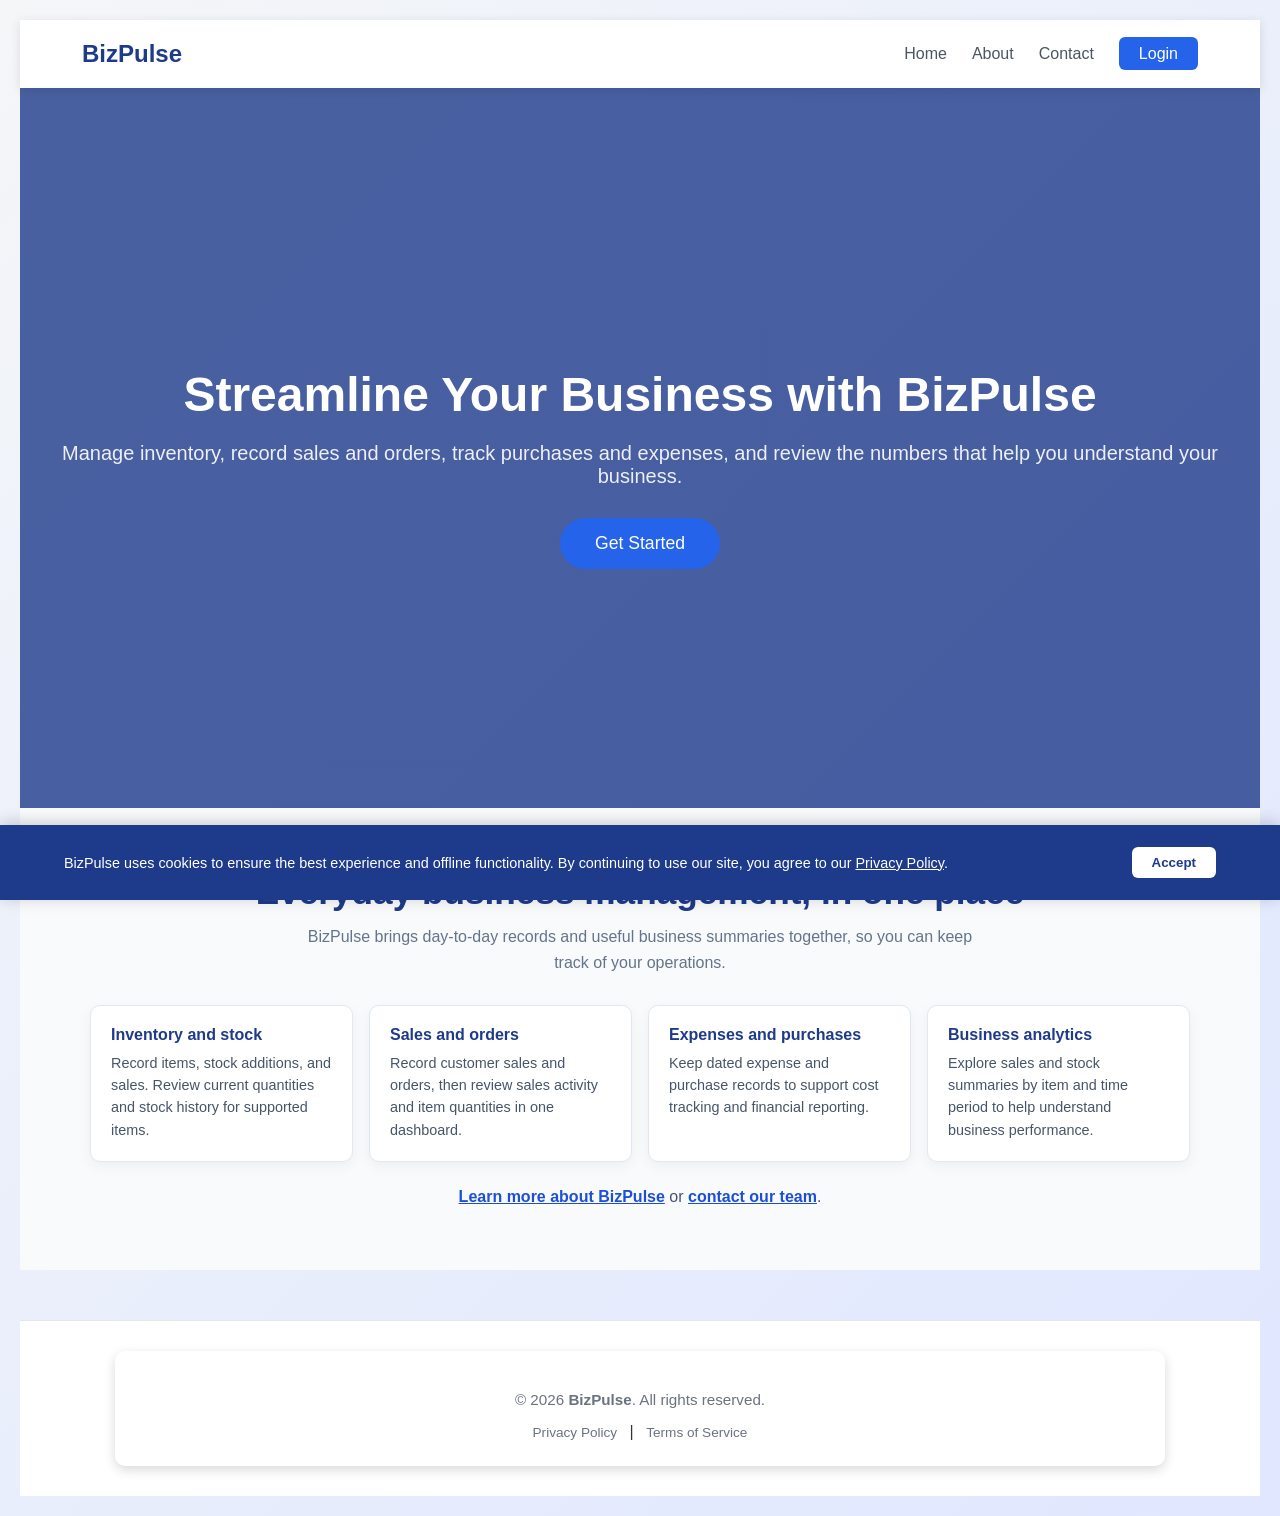
==== commit 342c65fb: "updated the site maps" ====
--- a/docs/index.html
+++ b/docs/index.html
@@ -3,9 +3,54 @@
 <head>
   <meta charset="UTF-8" />
   <meta name="viewport" content="width=device-width, initial-scale=1.0" />
-  <meta name="description" content="BizPulse helps small and medium businesses manage inventory, orders, sales, and profits with real-time business insights." />
+  <meta name="description" content="BizPulse is a business management platform for tracking inventory, sales, purchases, expenses, and orders, with stock and profit insights for small businesses." />
   <link rel="canonical" href="https://business.competencehub.co.ke/" />
-  <title>BizPulse - Business Management</title>
+  <meta property="og:type" content="website" />
+  <meta property="og:site_name" content="BizPulse" />
+  <meta property="og:title" content="BizPulse | Business Management Platform" />
+  <meta property="og:description" content="Manage inventory, sales, purchases, expenses, and orders with BizPulse business insights." />
+  <meta property="og:url" content="https://business.competencehub.co.ke/" />
+  <meta property="og:image" content="https://business.competencehub.co.ke/images/logo.png" />
+  <meta name="twitter:card" content="summary" />
+  <meta name="twitter:image" content="https://business.competencehub.co.ke/images/logo.png" />
+  <meta name="twitter:title" content="BizPulse | Business Management Platform" />
+  <meta name="twitter:description" content="Manage inventory, sales, purchases, expenses, and orders with BizPulse business insights." />
+  <title>BizPulse | Business Management Platform</title>
+  <script type="application/ld+json">
+    {
+      "@context": "https://schema.org",
+      "@graph": [
+        {
+          "@type": "Organization",
+          "@id": "https://business.competencehub.co.ke/#organization",
+          "name": "MUTSTECH LTD",
+          "alternateName": "BizPulse",
+          "url": "https://business.competencehub.co.ke/",
+          "logo": "https://business.competencehub.co.ke/images/logo.png"
+        },
+        {
+          "@type": "WebSite",
+          "@id": "https://business.competencehub.co.ke/#website",
+          "name": "BizPulse",
+          "url": "https://business.competencehub.co.ke/",
+          "publisher": {
+            "@id": "https://business.competencehub.co.ke/#organization"
+          }
+        },
+        {
+          "@type": "SoftwareApplication",
+          "name": "BizPulse",
+          "applicationCategory": "BusinessApplication",
+          "operatingSystem": "Web browser",
+          "url": "https://business.competencehub.co.ke/",
+          "description": "Business management software for inventory, sales, orders, expenses, purchases, and business analytics.",
+          "publisher": {
+            "@id": "https://business.competencehub.co.ke/#organization"
+          }
+        }
+      ]
+    }
+  </script>
   <link rel="stylesheet" href="css/style.css" />
   <link rel="shortcut icon" href="images/logo.png" type="image/png" />
 </head>
@@ -27,7 +72,7 @@
     <ul class="nav-links" id="navLinks">
       <li><a href="#" data-section="hero">Home</a></li>
       <li><a href="/about" target="_self">About</a></li>
-      <li><a href="/contacts" target="_self">Contacts</a></li>
+      <li><a href="/contact">Contact</a></li>
       <li><a href="/login" id="navLoginBtn" class="nav-login-btn">Login</a></li>
     </ul>
   </nav>
@@ -38,11 +83,35 @@
     <section id="hero" class="landing-section">
       <div class="hero-content">
         <h1>Streamline Your Business with BizPulse</h1>
-        <p>The ultimate Business Management System for tracking inventory, orders, and profits with precision.</p>
+        <p>Manage inventory, record sales and orders, track purchases and expenses, and review the numbers that help you understand your business.</p>
         <a href="/login" class="cta-btn">Get Started</a>
       </div>
     </section>
-
+    <section id="homeFeatures" class="home-features" aria-labelledby="homeFeaturesTitle">
+      <div class="home-features-content">
+        <h2 id="homeFeaturesTitle">Everyday business management, in one place</h2>
+        <p class="home-features-intro">BizPulse brings day-to-day records and useful business summaries together, so you can keep track of your operations.</p>
+        <div class="home-feature-grid">
+          <article class="home-feature-card">
+            <h3>Inventory and stock</h3>
+            <p>Record items, stock additions, and sales. Review current quantities and stock history for supported items.</p>
+          </article>
+          <article class="home-feature-card">
+            <h3>Sales and orders</h3>
+            <p>Record customer sales and orders, then review sales activity and item quantities in one dashboard.</p>
+          </article>
+          <article class="home-feature-card">
+            <h3>Expenses and purchases</h3>
+            <p>Keep dated expense and purchase records to support cost tracking and financial reporting.</p>
+          </article>
+          <article class="home-feature-card">
+            <h3>Business analytics</h3>
+            <p>Explore sales and stock summaries by item and time period to help understand business performance.</p>
+          </article>
+        </div>
+        <p class="home-features-cta"><a href="/about">Learn more about BizPulse</a> or <a href="/contact">contact our team</a>.</p>
+      </div>
+    </section>
   </main>
   <footer class="main-footer">
     <div class="container">
--- a/docs/css/style.css
+++ b/docs/css/style.css
@@ -12,7 +12,7 @@
 .data-loading-bar {
   position: relative;
   width: 100%;
-  height: 3px;
+  height: 5px;
   margin: 0 0 10px;
   overflow: hidden;
   border-radius: 3px;
@@ -139,6 +139,67 @@
 .hero-content h1 { color: #fff; font-size: 3rem; margin-bottom: 20px; }
 .hero-content p { font-size: 1.25rem; margin-bottom: 30px; opacity: 0.9; }
 
+.home-features {
+  padding: 64px 20px;
+  background: #f8fafc;
+}
+
+.home-features-content {
+  width: min(100%, 1100px);
+  margin: 0 auto;
+}
+
+.home-features-content h2 {
+  margin: 0 0 12px;
+  font-size: clamp(1.6rem, 3vw, 2.2rem);
+}
+
+.home-features-intro {
+  max-width: 680px;
+  margin: 0 auto 28px;
+  color: #64748b;
+  line-height: 1.65;
+  text-align: center;
+}
+
+.home-feature-grid {
+  display: grid;
+  grid-template-columns: repeat(4, minmax(0, 1fr));
+  gap: 16px;
+}
+
+.home-feature-card {
+  padding: 20px;
+  border: 1px solid #e2e8f0;
+  border-radius: 10px;
+  background: #fff;
+  box-shadow: 0 4px 14px rgba(15, 23, 42, 0.05);
+}
+
+.home-feature-card h3 {
+  margin: 0 0 8px;
+  color: #1e3a8a;
+  font-size: 1rem;
+}
+
+.home-feature-card p {
+  margin: 0;
+  color: #475569;
+  font-size: 0.9rem;
+  line-height: 1.55;
+}
+
+.home-features-cta {
+  margin: 26px 0 0;
+  color: #475569;
+  text-align: center;
+}
+
+.home-features-cta a {
+  color: #1d4ed8;
+  font-weight: 600;
+}
+
 .cta-btn {
   background-color: #2563eb;
   color: #fff;
@@ -289,6 +350,72 @@
   box-shadow: 0 4px 12px rgba(0,0,0,0.15);
 }
 
+.business-header {
+  position: sticky;
+  top: 0;
+  z-index: 900;
+  display: grid;
+  grid-template-columns: minmax(0, 1fr) auto minmax(0, 1fr);
+  align-items: center;
+  gap: 16px;
+  margin: -12px 0 20px;
+  padding: 12px 0;
+  border-bottom: 1px solid #e2e8f0;
+  background: rgba(255, 255, 255, 0.97);
+  box-shadow: 0 5px 14px rgba(15, 23, 42, 0.07);
+  backdrop-filter: blur(10px);
+}
+
+.business-header-brand,
+.business-header-actions {
+  display: flex;
+  align-items: center;
+  gap: 14px;
+  min-width: 0;
+}
+
+.business-header-brand {
+  grid-column: 1;
+}
+
+.business-header-brand h1 {
+  margin: 0;
+  color: #1e3a8a;
+  font-size: clamp(20px, 2.4vw, 30px);
+  line-height: 1.15;
+}
+
+.business-header-date {
+  grid-column: 2;
+  justify-self: center;
+  padding: 13px 36px;
+  border: 1px solid rgba(255, 248, 223, 0.68);
+  border-radius: 16px;
+  background:
+    linear-gradient(90deg, rgba(18, 50, 43, 0.56), rgba(26, 67, 54, 0.24) 48%, rgba(95, 67, 25, 0.4)),
+    url("../images/date-banner.svg") center / cover;
+  box-shadow: 0 8px 20px rgba(23, 62, 53, 0.2), inset 0 1px rgba(255, 255, 255, 0.3);
+  color: #fff9e5;
+  font-size: 15px;
+  font-weight: 700;
+  letter-spacing: 0.01em;
+  text-align: center;
+  text-shadow: 0 2px 5px rgba(13, 38, 32, 0.72);
+  white-space: nowrap;
+}
+
+.business-header-actions {
+  grid-column: 3;
+  justify-content: flex-end;
+  flex: 0 0 auto;
+}
+
+#syncStatusIndicator {
+  margin: 0;
+  font-weight: 700;
+  color: #2563eb;
+}
+
 @media (min-width: 901px) {
   body.client-page {
     min-height: 100vh;
@@ -430,6 +557,39 @@
   color: #1e3a8a;
 }
 
+.dashboard-refresh-button {
+  display: inline-flex;
+  align-items: center;
+  gap: 6px;
+  padding: 8px 12px;
+  border: 1px solid #bfdbfe;
+  border-radius: 7px;
+  background: #eff6ff;
+  color: #1d4ed8;
+  font-weight: 600;
+  cursor: pointer;
+}
+
+.dashboard-refresh-button span {
+  font-size: 18px;
+  line-height: 1;
+}
+
+.dashboard-refresh-button:disabled {
+  cursor: wait;
+  opacity: 0.65;
+}
+
+.dashboard-refresh-status {
+  margin: -12px 0 16px;
+  color: #64748b;
+  font-size: 12px;
+}
+
+.dashboard-refresh-status:empty {
+  display: none;
+}
+
 .dashboard-menu-backdrop {
   position: fixed;
   inset: 0;
@@ -549,10 +709,285 @@
   overflow-wrap: anywhere;
 }
 
+.analytics-sale-type-breakdown {
+  display: flex;
+  flex-wrap: wrap;
+  justify-content: center;
+  gap: 4px 10px;
+  margin-top: 8px;
+  color: #475569;
+  font-size: 11px;
+  line-height: 1.4;
+}
+
+.analytics-sale-type-quantity {
+  min-width: 0;
+  overflow-wrap: anywhere;
+}
+
+.analytics-sale-type-quantity strong {
+  color: #1e3a8a;
+}
+
 .analytics-expense-note {
   margin: -8px 0 18px;
   color: #64748b;
   font-size: 12px;
+}
+
+.analytics-item-chart-module {
+  margin: 0 0 18px;
+}
+
+.analytics-item-chart-module[hidden] {
+  display: none;
+}
+
+.analytics-item-chart-toggle {
+  padding: 9px 14px;
+  border: 1px solid #bfdbfe;
+  border-radius: 7px;
+  background: #eff6ff;
+  color: #1d4ed8;
+  font-size: 13px;
+  font-weight: 600;
+  cursor: pointer;
+}
+
+.analytics-item-chart-toggle:hover {
+  background: #dbeafe;
+}
+
+.analytics-item-chart-toggle:disabled {
+  cursor: wait;
+  opacity: 0.65;
+}
+
+.analytics-graphs-body {
+  min-height: 100vh;
+  padding: 24px;
+  box-sizing: border-box;
+}
+
+.analytics-graphs-page {
+  width: min(1200px, 100%);
+  margin: 0 auto;
+  padding: 28px;
+  border: 1px solid #e2e8f0;
+  border-radius: 14px;
+  background: #fff;
+  box-shadow: 0 8px 30px rgba(15, 23, 42, 0.08);
+}
+
+.analytics-graphs-header {
+  display: flex;
+  align-items: center;
+  justify-content: space-between;
+  gap: 18px;
+  padding-bottom: 18px;
+  border-bottom: 1px solid #e2e8f0;
+}
+
+.analytics-graphs-eyebrow {
+  margin: 0 0 6px;
+  color: #2563eb;
+  font-size: 11px;
+  font-weight: 700;
+  letter-spacing: 0.12em;
+}
+
+.analytics-graphs-header h1 {
+  margin: 0;
+  color: #0f172a;
+  font-size: clamp(22px, 3vw, 32px);
+  overflow-wrap: anywhere;
+}
+
+.analytics-graphs-meta {
+  margin: 7px 0 0;
+  color: #64748b;
+  font-size: 13px;
+}
+
+.analytics-graphs-actions {
+  display: flex;
+  flex: 0 0 auto;
+  flex-wrap: wrap;
+  gap: 8px;
+}
+
+.analytics-graphs-back,
+.analytics-graphs-print {
+  padding: 9px 14px;
+  border-radius: 7px;
+  font-weight: 600;
+  cursor: pointer;
+}
+
+.analytics-graphs-back {
+  border: 1px solid #cbd5e1;
+  background: #fff;
+  color: #334155;
+}
+
+.analytics-graphs-print {
+  border: 1px solid #bfdbfe;
+  background: #eff6ff;
+  color: #1d4ed8;
+}
+
+.analytics-graphs-status,
+.analytics-graphs-empty {
+  margin: 20px 0 0;
+  color: #64748b;
+}
+
+.analytics-graph-unit-section {
+  margin-top: 24px;
+  padding: 20px;
+  overflow-x: auto;
+  border: 1px solid #e2e8f0;
+  border-radius: 10px;
+  background: #fff;
+}
+
+.analytics-graph-unit-section h2 {
+  margin: 0;
+  color: #1e3a8a;
+  font-size: 18px;
+}
+
+.analytics-graph-unit-hint {
+  margin: 5px 0 14px;
+  color: #64748b;
+  font-size: 12px;
+}
+
+.analytics-sales-graph {
+  display: block;
+  width: 100%;
+  min-width: 760px;
+  height: auto;
+  overflow: visible;
+}
+
+.analytics-graph-gridline {
+  stroke: #64748b;
+  stroke-dasharray: 4 3;
+  stroke-width: 1.5;
+}
+
+.analytics-graph-tick {
+  fill: #64748b;
+  font-size: 11px;
+}
+
+.analytics-graph-item-label {
+  fill: #334155;
+  font-size: 12px;
+  font-weight: 600;
+}
+
+.analytics-graph-bar {
+  fill: #60a5fa;
+}
+
+.analytics-graph-bar-top {
+  fill: #2563eb;
+}
+
+.analytics-graph-value {
+  fill: #0f172a;
+  font-size: 12px;
+  font-weight: 700;
+}
+
+.analytics-graph-axis-label {
+  fill: #475569;
+  font-size: 10px;
+  font-weight: 700;
+  letter-spacing: 0.06em;
+}
+
+.analytics-graph-breakdown {
+  margin-top: 14px;
+  padding-top: 14px;
+  border-top: 1px solid #e2e8f0;
+}
+
+.analytics-graph-breakdown h3 {
+  margin: 0 0 8px;
+  color: #334155;
+  font-size: 13px;
+}
+
+.analytics-graph-breakdown ul {
+  display: grid;
+  gap: 7px;
+  margin: 0;
+  padding: 0;
+  list-style: none;
+}
+
+.analytics-graph-breakdown li {
+  display: flex;
+  justify-content: space-between;
+  gap: 14px;
+  color: #475569;
+  font-size: 12px;
+}
+
+.analytics-graph-breakdown strong {
+  text-align: right;
+}
+
+@media (max-width: 700px) {
+  .analytics-graphs-body {
+    padding: 10px;
+  }
+
+  .analytics-graphs-page {
+    padding: 16px 10px;
+  }
+
+  .analytics-graphs-header {
+    align-items: flex-start;
+    flex-direction: column;
+  }
+
+  .analytics-graph-unit-section {
+    padding: 12px 8px;
+  }
+
+  .analytics-graph-item-label {
+    font-size: 11px;
+  }
+
+  .analytics-graph-tick {
+    font-size: 10px;
+  }
+}
+
+@media print {
+  .analytics-graphs-body {
+    padding: 0;
+    background: #fff;
+  }
+
+  .analytics-graphs-page {
+    width: 100%;
+    padding: 0;
+    border: 0;
+    box-shadow: none;
+  }
+
+  .analytics-graphs-actions {
+    display: none;
+  }
+
+  .analytics-graph-unit-section {
+    break-inside: avoid;
+  }
 }
 
 .overview-heading {
@@ -568,6 +1003,12 @@
 .overview-panel-heading h3,
 .overview-panel-heading p {
   margin: 0;
+}
+
+.overview-heading-tools {
+  display: flex;
+  align-items: center;
+  gap: 16px;
 }
 
 .overview-heading p,
@@ -597,7 +1038,7 @@
 
 .overview-stat-grid {
   display: grid;
-  grid-template-columns: repeat(3, minmax(0, 1fr));
+  grid-template-columns: minmax(0, 320px);
   gap: 14px;
   margin-bottom: 20px;
 }
@@ -733,6 +1174,19 @@
   gap: 15px;
 }
 
+.overview-top-unit-group {
+  display: grid;
+  gap: 12px;
+}
+
+.overview-top-unit-group h4 {
+  margin: 0;
+  color: #475569;
+  font-size: 12px;
+  letter-spacing: 0.06em;
+  text-transform: uppercase;
+}
+
 .overview-top-item-label {
   display: flex;
   justify-content: space-between;
@@ -844,10 +1298,10 @@
 }
 
 .expense-form {
-  grid-template-columns: repeat(4, minmax(0, 1fr));
-  gap: 14px;
-  align-items: end;
-  padding: 16px;
+  grid-template-columns: repeat(5, minmax(0, 1fr));
+  gap: 10px;
+  align-items: start;
+  padding: 12px;
   border: 1px solid #e2e8f0;
   border-radius: 10px;
   background: #f8fafc;
@@ -855,36 +1309,183 @@
 
 .expense-form label {
   display: grid;
-  gap: 6px;
+  gap: 4px;
   min-width: 0;
   color: #475569;
   font-size: 13px;
   font-weight: 600;
 }
 
+.expense-form label[hidden] {
+  display: none;
+}
+
+.expense-analysis-hint {
+  grid-column: 1 / -1;
+  color: #64748b;
+  font-size: 12px;
+  line-height: 1.4;
+}
+
 .expense-form label input,
 .expense-form label select {
   width: 100%;
   min-width: 0;
-  min-height: 42px;
+  min-height: 38px;
   margin: 0;
-  padding: 9px 10px;
+  padding: 6px 9px;
   border: 1px solid #cbd5e1;
   border-radius: 6px;
   background: #fff;
   color: #1f2937;
   font: inherit;
+  box-sizing: border-box;
 }
 
 .expense-form #saveExpenseBtn {
-  min-height: 42px;
-  width: 100%;
+  min-height: 38px;
+  width: auto;
+  min-width: 150px;
   margin: 0;
+  padding: 7px 14px;
 }
 
 #expenseFormMessage {
   min-height: 20px;
   color: #475569;
+}
+
+.expense-table-controls {
+  display: flex;
+  align-items: flex-end;
+  justify-content: flex-end;
+  flex-wrap: wrap;
+  gap: 10px;
+  margin-bottom: 10px;
+}
+
+.expense-table-filter {
+  display: flex;
+  align-items: center;
+  gap: 8px;
+  width: fit-content;
+  margin: 0;
+  color: #475569;
+  font-size: 13px;
+  font-weight: 600;
+}
+
+.expense-table-filter select {
+  min-height: 34px;
+  padding: 5px 8px;
+  border: 1px solid #cbd5e1;
+  border-radius: 6px;
+  background: #fff;
+  color: #1f2937;
+  font: inherit;
+}
+
+.expense-custom-date-range {
+  display: flex;
+  align-items: flex-end;
+  gap: 8px;
+  margin: 0;
+}
+
+.expense-custom-date-range[hidden] {
+  display: none;
+}
+
+.expense-custom-date-range label {
+  display: grid;
+  gap: 4px;
+  color: #475569;
+  font-size: 12px;
+  font-weight: 600;
+}
+
+.expense-custom-date-range input {
+  min-height: 34px;
+  padding: 5px 8px;
+  border: 1px solid #cbd5e1;
+  border-radius: 6px;
+  background: #fff;
+  color: #1f2937;
+  font: inherit;
+}
+
+.expense-table-wrap {
+  width: 100%;
+  overflow-x: auto;
+  border: 1px solid #e2e8f0;
+  border-radius: 8px;
+}
+
+.expenses-table {
+  min-width: 900px;
+  margin-top: 0;
+  table-layout: fixed;
+}
+
+.expenses-table th,
+.expenses-table td {
+  padding: 6px 7px;
+  font-size: 12px;
+  line-height: 1.3;
+  vertical-align: middle;
+}
+
+.expenses-table th:nth-child(1) { width: 9%; }
+.expenses-table th:nth-child(2) { width: 8%; }
+.expenses-table th:nth-child(3) { width: 14%; }
+.expenses-table th:nth-child(4) { width: 19%; }
+.expenses-table th:nth-child(5) { width: 10%; }
+.expenses-table th:nth-child(6) { width: 10%; }
+.expenses-table th:nth-child(7) { width: 10%; }
+.expenses-table th:nth-child(8) { width: 12%; }
+.expenses-table th:nth-child(9) { width: 8%; }
+
+.expenses-table .expense-category-fields {
+  display: grid;
+  gap: 3px;
+  min-width: 0;
+  text-align: left;
+}
+
+.expenses-table .expense-category-fields select {
+  display: block;
+  width: 100%;
+  min-width: 0;
+  height: 26px;
+  min-height: 26px;
+  margin: 0;
+  padding: 2px 6px;
+  border: 1px solid #cbd5e1;
+  border-radius: 5px;
+  background: #fff;
+  color: #334155;
+  font: inherit;
+  font-size: 10px;
+  line-height: 1.1;
+  text-align: left;
+}
+
+.expenses-table .expense-category-fields .expense-linked-item-select {
+  border-color: #dbe4f0;
+  background: #f8fafc;
+  color: #475569;
+}
+
+.expenses-table .expense-category-fields select[hidden] {
+  display: none;
+}
+
+.expenses-table select,
+.expenses-table button {
+  box-sizing: border-box;
+  max-width: 100%;
+  padding: 5px 6px;
+  font-size: 11px;
 }
 
 .overview-empty-state {
@@ -894,25 +1495,91 @@
 }
 
 .inventory-stock-tools {
-  display: flex;
-  align-items: flex-end;
-  gap: 12px;
-  flex-wrap: wrap;
-  margin-bottom: 20px;
-}
-
-.inventory-stock-tools > label {
   display: grid;
-  gap: 5px;
+  grid-template-columns: repeat(auto-fit, minmax(min(100%, 190px), 1fr));
+  align-items: end;
+  gap: 8px;
+  margin-bottom: 14px;
+}
+
+.inventory-stock-tool-group {
+  display: grid;
+  gap: 4px;
+  min-width: 0;
+}
+
+.inventory-stock-tool-group[hidden] {
+  display: none;
+}
+
+.inventory-feature-status {
+  color: #b91c1c;
+  font-size: 13px;
+}
+
+.inventory-stock-tool-heading {
+  display: flex;
+  align-items: center;
+  justify-content: space-between;
+  gap: 6px;
+  min-height: 26px;
+}
+
+.inventory-stock-tool-heading > label {
   color: #475569;
-  font-size: 13px;
+  font-size: 12px;
   font-weight: 600;
 }
 
-.inventory-stock-tools select {
-  min-height: 40px;
-  min-width: 220px;
-  padding: 8px 10px;
+.inventory-stock-tool-add {
+  min-height: 26px;
+  padding: 4px 7px;
+  font-size: 11px;
+  line-height: 1.2;
+  white-space: nowrap;
+}
+
+.inventory-create-tooltip {
+  position: relative;
+  display: inline-flex;
+}
+
+.inventory-tooltip {
+  position: absolute;
+  bottom: calc(100% + 8px);
+  left: 50%;
+  z-index: 20;
+  width: min(280px, calc(100vw - 48px));
+  padding: 10px 12px;
+  border: 1px solid #c9ddce;
+  border-radius: 8px;
+  background: #254b3c;
+  box-shadow: 0 8px 22px rgba(15, 23, 42, 0.2);
+  color: #f8fafc;
+  font-size: 12px;
+  font-weight: 400;
+  line-height: 1.45;
+  text-align: left;
+  white-space: normal;
+  visibility: hidden;
+  opacity: 0;
+  transform: translate(-50%, -3px);
+  transition: opacity 0.15s ease, transform 0.15s ease, visibility 0.15s ease;
+  pointer-events: none;
+}
+
+.inventory-create-tooltip:hover .inventory-tooltip,
+.inventory-create-tooltip:focus-within .inventory-tooltip {
+  visibility: visible;
+  opacity: 1;
+  transform: translate(-50%, 0);
+}
+
+.inventory-stock-tool-group select {
+  width: 100%;
+  min-height: 34px;
+  min-width: 0;
+  padding: 5px 8px;
   border: 1px solid #d1d5db;
   border-radius: 6px;
   background: #fff;
@@ -920,11 +1587,9 @@
 }
 
 .analytics-section-heading {
-  display: flex;
-  align-items: center;
-  justify-content: space-between;
-  gap: 16px;
-  flex-wrap: wrap;
+  display: grid;
+  grid-template-columns: minmax(0, 1fr);
+  gap: 14px;
 }
 
 .analytics-section-heading h2 {
@@ -958,15 +1623,120 @@
 }
 
 .analytics-filters {
+  display: grid;
+  grid-template-columns: minmax(280px, 1.8fr) repeat(2, minmax(185px, 0.8fr));
+  align-items: start;
+  gap: 12px;
+  width: 100%;
+}
+
+.analytics-filter-control {
+  display: grid;
+  align-content: start;
+  gap: 6px;
+  min-width: 0;
+}
+
+.analytics-filter-control label {
+  color: #475569;
+  font-size: 12px;
+  font-weight: 600;
+}
+
+.analytics-item-filter {
+  display: grid;
+  grid-template-columns: repeat(2, minmax(0, 1fr));
+  align-items: start;
+  gap: 10px;
+  min-width: 0;
+  padding: 12px;
+  border: 1px solid #e2e8f0;
+  border-radius: 10px;
+  background: #f8fafc;
+}
+
+.analytics-filter-control input,
+.analytics-filter-control select {
+  width: 100%;
+  min-width: 0;
+}
+
+.analytics-item-pagination {
   display: flex;
   align-items: center;
+  justify-content: space-between;
+  gap: 6px;
+  min-width: 0;
+}
+
+.analytics-item-pagination button {
+  min-height: 28px;
+  padding: 4px 8px;
+  border: 1px solid #cbd5e1;
+  border-radius: 5px;
+  background: #f8fafc;
+  color: #334155;
+  font-size: 11px;
+  cursor: pointer;
+}
+
+.analytics-item-pagination button:disabled {
+  cursor: not-allowed;
+  opacity: 0.5;
+}
+
+.analytics-item-pagination span {
+  color: #64748b;
+  font-size: 11px;
+  text-align: center;
+}
+
+.analytics-item-search-hint {
+  grid-column: 1 / -1;
+  color: #64748b;
+  font-size: 10px;
+  font-weight: 400;
+  line-height: 1.4;
+}
+
+.analytics-filter-period,
+.analytics-filter-date {
+  min-width: 0;
+  padding: 12px;
+  border: 1px solid #e2e8f0;
+  border-radius: 10px;
+  background: #f8fafc;
+}
+
+.analytics-filter-control[hidden] {
+  display: none;
+}
+
+.analytics-filter-custom-range {
+  display: grid;
+  grid-template-columns: repeat(2, minmax(0, 1fr));
   gap: 8px;
-}
-
-.analytics-filters label {
-  color: #475569;
-  font-size: 14px;
-  font-weight: 600;
+  min-width: 0;
+}
+
+.analytics-filter-custom-range[hidden] {
+  display: none;
+}
+
+.analytics-filter-custom-range .analytics-filter-control {
+  gap: 4px;
+}
+
+.analytics-filter-custom-range label {
+  font-size: 11px;
+}
+
+.analytics-filter-custom-range input,
+.analytics-filter-period select,
+.analytics-filter-date input {
+  min-height: 36px;
+  padding: 5px 7px;
+  font-size: 12px;
 }
 
 .analytics-filters select,
@@ -981,11 +1751,61 @@
 
 .analytics-inclusion-option {
   display: flex;
-  align-items: center;
+  align-items: flex-start;
   gap: 8px;
   grid-column: 1 / -1;
   color: #475569;
   font-size: 14px;
+}
+
+.analytics-inclusion-copy {
+  position: relative;
+  display: grid;
+  gap: 3px;
+  cursor: help;
+}
+
+.analytics-inclusion-copy:focus-visible {
+  border-radius: 3px;
+  outline: 2px solid #7fb48c;
+  outline-offset: 3px;
+}
+
+.analytics-inclusion-tooltip {
+  position: absolute;
+  top: calc(100% + 8px);
+  left: 0;
+  z-index: 20;
+  width: min(340px, calc(100vw - 64px));
+  padding: 11px 13px;
+  border: 1px solid #c9ddce;
+  border-radius: 8px;
+  background: #254b3c;
+  box-shadow: 0 8px 22px rgba(15, 23, 42, 0.2);
+  color: #f8fafc;
+  font-size: 12px;
+  font-weight: 400;
+  line-height: 1.5;
+  cursor: default;
+  visibility: hidden;
+  opacity: 0;
+  transform: translateY(-3px);
+  transition: opacity 0.15s ease, transform 0.15s ease, visibility 0.15s ease;
+}
+
+.analytics-inclusion-copy:hover .analytics-inclusion-tooltip,
+.analytics-inclusion-copy:focus .analytics-inclusion-tooltip,
+.analytics-inclusion-copy:focus-within .analytics-inclusion-tooltip {
+  visibility: visible;
+  opacity: 1;
+  transform: translateY(0);
+}
+
+.analytics-inclusion-copy small {
+  color: #64748b;
+  font-size: 12px;
+  font-weight: 400;
+  line-height: 1.4;
 }
 
 .analytics-inclusion-option input {
@@ -994,6 +1814,7 @@
   margin: 0;
   padding: 0;
   accent-color: #2563eb;
+  flex: 0 0 auto;
 }
 
 .analytics-breakdown-table {
@@ -1002,6 +1823,108 @@
 
 .analytics-breakdown-table table {
   margin-top: 0;
+}
+
+.analytics-sales-breakdown table {
+  table-layout: fixed;
+}
+
+.analytics-sales-breakdown th,
+.analytics-sales-breakdown td {
+  padding: 7px 6px;
+  font-size: 12px;
+  line-height: 1.3;
+  overflow-wrap: anywhere;
+}
+
+.analytics-sales-breakdown th:nth-child(1) { width: 11%; }
+.analytics-sales-breakdown th:nth-child(2),
+.analytics-sales-breakdown th:nth-child(3) { width: 17%; }
+.analytics-sales-breakdown th:nth-child(4),
+.analytics-sales-breakdown th:nth-child(5),
+.analytics-sales-breakdown th:nth-child(7) { width: 8%; }
+.analytics-sales-breakdown th:nth-child(6) { width: 7%; }
+.analytics-sales-breakdown th:nth-child(8) { width: 11%; }
+.analytics-sales-breakdown th:nth-child(9) { width: 13%; }
+
+.analytics-sales-breakdown th abbr {
+  font-size: 11px;
+}
+
+.analytics-sales-breakdown .analytics-stock-balance-cell {
+  padding: 5px 7px;
+  text-align: left;
+  vertical-align: top;
+}
+
+.analytics-sales-breakdown td:nth-child(9) {
+  overflow-wrap: normal;
+}
+
+.analytics-selected-item-badge {
+  display: inline-block;
+  min-width: 0;
+  max-width: 50%;
+  padding: 2px 7px;
+  border: 1px solid #bfdbfe;
+  border-radius: 999px;
+  background: #eff6ff;
+  color: #1d4ed8;
+  font-size: 9px;
+  font-weight: 600;
+  line-height: 1.3;
+  overflow: hidden;
+  text-overflow: ellipsis;
+  vertical-align: middle;
+  white-space: nowrap;
+}
+
+.sales-analytics-grid .analytics-items-sold-card h3 {
+  display: flex;
+  align-items: center;
+  justify-content: space-between;
+  gap: 6px;
+  text-align: left;
+  white-space: nowrap;
+}
+
+.analytics-selected-item-badge[hidden] {
+  display: none;
+}
+
+.analytics-stock-item {
+  display: flex;
+  align-items: baseline;
+  justify-content: space-between;
+  gap: 6px;
+  padding: 3px 0;
+  border-bottom: 1px solid #e8edf3;
+  font-size: 10px;
+  line-height: 1.25;
+}
+
+.analytics-stock-item:last-child {
+  border-bottom: 0;
+}
+
+.analytics-stock-item-name {
+  min-width: 0;
+  color: #475569;
+  overflow-wrap: anywhere;
+}
+
+.analytics-stock-item-quantity {
+  flex: 0 0 auto;
+  color: #0f172a;
+  font-size: 10px;
+  font-weight: 600;
+  text-align: right;
+  white-space: nowrap;
+}
+
+.analytics-stock-message {
+  color: #64748b;
+  font-size: 10px;
 }
 
 .petrol-dip-fields {
@@ -1055,13 +1978,27 @@
   color: #1e3a8a;
 }
 
+.analytics-pdf-actions {
+  display: flex;
+  justify-content: flex-end;
+}
+
 .analytics-pdf-button {
-  margin: 16px 4px;
+  margin: 16px 0;
   min-height: 42px;
   padding: 10px 16px;
-  background: #2563eb;
+  background: #7c3aed;
   color: #fff;
   font-weight: 600;
+}
+
+.analytics-pdf-button:hover {
+  background: #6d28d9;
+}
+
+.analytics-pdf-button:focus-visible {
+  outline: 3px solid #c4b5fd;
+  outline-offset: 2px;
 }
 
 .stat-card {
@@ -1101,6 +2038,11 @@
   font-size: 14px;
 }
 
+.sale-gas-type {
+  color: #047857;
+  font-weight: 700;
+}
+
 .search-result-item:hover {
   background: #eff6ff;
   color: #2563eb;
@@ -1270,8 +2212,13 @@
 form {
   display: grid;
   grid-template-columns: repeat(5, 1fr);
+  align-items: start;
   gap: 12px;
   margin-bottom: 20px;
+}
+
+form > * {
+  align-self: start;
 }
 
 form input, form button {
@@ -1290,8 +2237,92 @@
   font-weight: 600;
 }
 
+.inventory-price-field {
+  display: grid;
+  align-content: start;
+  gap: 6px;
+  color: #475569;
+  font-size: 13px;
+  font-weight: 600;
+}
+
 .sale-quantity-field {
   min-width: 0;
+}
+
+#saleForm {
+  display: flex;
+  flex-wrap: wrap;
+  align-items: flex-end;
+  justify-content: flex-start;
+  gap: 8px;
+  padding: 12px;
+  border: 1px solid #e2e8f0;
+  border-radius: 10px;
+  background: #f8fafc;
+}
+
+#saleForm .sale-item-search {
+  position: relative;
+  flex: 0 1 280px;
+  min-width: 0;
+}
+
+#saleForm .sale-form-field {
+  flex: 0 1 155px;
+  display: grid;
+  align-content: start;
+  gap: 4px;
+  min-width: 0;
+  color: #475569;
+  font-size: 12px;
+  font-weight: 600;
+}
+
+#saleForm .sale-quantity-unit-field {
+  flex: 0 1 145px;
+  min-width: 0;
+}
+
+#saleForm .sale-quantity-field {
+  flex: 0 1 220px;
+}
+
+#saleForm .sale-form-field input,
+#saleForm .sale-form-field select,
+#saleForm .sale-item-search > input,
+#saleForm .sale-quantity-unit-field select {
+  box-sizing: border-box;
+  width: 100%;
+  min-width: 0;
+  min-height: 38px;
+  padding: 8px 10px;
+  border: 1px solid #cbd5e1;
+  border-radius: 6px;
+  background: #fff;
+  color: #334155;
+  font: inherit;
+}
+
+#saleForm .sale-form-field input,
+#saleForm .sale-item-search > input {
+  font-size: 13px;
+  font-weight: 400;
+}
+
+#saleForm .sale-quantity-field small {
+  font-weight: 400;
+}
+
+#saleForm #recordSaleBtn {
+  box-sizing: border-box;
+  flex: 0 1 150px;
+  min-height: 38px;
+  padding: 8px 12px;
+}
+
+#saleForm .petrol-dip-fields {
+  flex: 1 1 100%;
 }
 
 .sale-crate-stock-status {
@@ -1312,6 +2343,8 @@
 }
 
 .inventory-crate-field input,
+.inventory-crate-field select,
+.inventory-price-field input,
 .sale-quantity-unit-field select {
   width: 100%;
   min-width: 0;
@@ -1430,6 +2463,37 @@
   background-color: #fee2e2 !important;
   color: #991b1b;
 }
+
+.inventory-table-wrap {
+  width: 100%;
+  overflow-x: auto;
+}
+
+.inventory-items-table {
+  min-width: 760px;
+  table-layout: fixed;
+}
+
+.inventory-items-table th,
+.inventory-items-table td {
+  text-align: left;
+  vertical-align: middle;
+}
+
+.inventory-items-table th abbr {
+  color: inherit;
+  cursor: help;
+  text-decoration: underline dotted;
+  text-underline-offset: 3px;
+}
+
+.inventory-items-table th:nth-child(1) { width: 18%; }
+.inventory-items-table th:nth-child(2) { width: 11%; }
+.inventory-items-table th:nth-child(3) { width: 18%; }
+.inventory-items-table th:nth-child(4) { width: 12%; }
+.inventory-items-table th:nth-child(5) { width: 12%; }
+.inventory-items-table th:nth-child(6) { width: 12%; }
+.inventory-items-table th:nth-child(7) { width: 17%; }
 
 /* =========================
    ACTION BUTTONS
@@ -1777,6 +2841,44 @@
     padding: 10px;
   }
 
+  .inventory-stock-tools {
+    grid-template-columns: repeat(2, minmax(0, 1fr));
+  }
+
+  .business-header {
+    grid-template-columns: minmax(0, 1fr) auto;
+    gap: 8px;
+    margin-top: -4px;
+    padding: 10px 0;
+  }
+
+  .business-header-brand {
+    grid-column: 1;
+    align-items: flex-start;
+    gap: 0;
+  }
+
+  .business-header-brand h1 {
+    font-size: 20px;
+  }
+
+  .business-header-date {
+    grid-column: 1 / -1;
+    grid-row: 2;
+    justify-self: center;
+    box-sizing: border-box;
+    max-width: 100%;
+    padding: 10px 24px;
+    font-size: 13px;
+    white-space: normal;
+  }
+
+  .business-header-actions {
+    grid-column: 2;
+    grid-row: 1;
+    gap: 8px;
+  }
+
   .home-page {
     padding: 0;
   }
@@ -1829,6 +2931,19 @@
     padding: 64px 20px;
   }
 
+  .home-features {
+    padding: 44px 16px;
+  }
+
+  .home-feature-grid {
+    grid-template-columns: repeat(2, minmax(0, 1fr));
+    gap: 10px;
+  }
+
+  .home-feature-card {
+    padding: 15px;
+  }
+
   .home-page .hero-content {
     width: 100%;
     max-width: 560px;
@@ -1887,6 +3002,12 @@
     padding: 8px;
   }
 
+  .inventory-items-table {
+    display: table;
+    overflow: visible;
+    white-space: normal;
+  }
+
   /* Action buttons */
   .actions button {
     margin: 2px 0;
@@ -1903,6 +3024,7 @@
   #itemForm {
     display: grid;
     grid-template-columns: repeat(2, minmax(0, 1fr));
+    align-items: start;
     gap: 10px;
   }
 
@@ -1929,12 +3051,20 @@
     display: grid;
     grid-template-columns: repeat(2, minmax(0, 1fr));
     gap: 10px;
-  }
-
-  #saleForm > div,
+    padding: 12px;
+  }
+
+  #saleForm .sale-item-search,
+  #saleForm .sale-quantity-field,
+  #saleForm .petrol-dip-fields,
   #saleForm #recordSaleBtn {
     grid-column: 1 / -1;
+    flex: initial;
     min-width: 0;
+  }
+
+  #saleForm #recordSaleBtn {
+    width: 100%;
   }
 
   #saleForm .petrol-dip-fields {
@@ -1953,23 +3083,13 @@
     gap: 10px;
   }
 
-  .inventory-stock-tools {
-    align-items: stretch;
-  }
-
   .expense-form {
-    grid-template-columns: repeat(3, minmax(0, 1fr));
+    grid-template-columns: repeat(2, minmax(0, 1fr));
   }
 
   .expense-form #saveExpenseBtn {
     grid-column: 1 / -1;
-  }
-
-  .inventory-stock-tools > button,
-  .inventory-stock-tools > label,
-  .inventory-stock-tools select {
     width: 100%;
-    min-width: 0;
   }
 
   .inventory-controls #searchInput {
@@ -2007,12 +3127,23 @@
     overflow-wrap: anywhere;
   }
 
+  .analytics-sale-type-breakdown {
+    gap: 3px 6px;
+    font-size: 10px;
+  }
+
   .overview-heading,
   .overview-panel-heading {
     align-items: flex-start;
   }
 
-  .overview-heading > label {
+  .overview-heading-tools {
+    width: 100%;
+    flex-wrap: wrap;
+    gap: 10px;
+  }
+
+  .overview-heading-tools > label {
     width: 100%;
     justify-content: space-between;
   }
@@ -2023,7 +3154,7 @@
   }
 
   .overview-stat-grid {
-    grid-template-columns: repeat(2, minmax(0, 1fr));
+    grid-template-columns: minmax(0, 320px);
     gap: 9px;
   }
 
@@ -2112,8 +3243,39 @@
     overflow-wrap: anywhere;
   }
 
+  .analytics-sales-breakdown th,
+  .analytics-sales-breakdown td {
+    padding: 6px 3px;
+    font-size: 10px;
+  }
+
+  .analytics-sales-breakdown table {
+    min-width: 960px;
+  }
+
+  .analytics-sales-breakdown th abbr {
+    font-size: 10px;
+  }
+
+  .analytics-sales-breakdown .analytics-stock-balance-cell {
+    padding: 4px;
+  }
+
+  .analytics-stock-item {
+    align-items: flex-start;
+    flex-direction: column;
+    gap: 1px;
+    font-size: 9px;
+  }
+
+  .analytics-stock-item-quantity,
+  .analytics-stock-message {
+    font-size: 9px;
+    text-align: left;
+  }
+
   .analytics-section-heading {
-    align-items: flex-start;
+    gap: 12px;
   }
 
   .sales-section-heading {
@@ -2131,19 +3293,31 @@
 
   .analytics-filters {
     display: grid;
-    grid-template-columns: auto minmax(0, 1fr);
+    grid-template-columns: minmax(0, 1fr);
     width: 100%;
   }
 
-  .analytics-filters select,
-  .analytics-filters input {
-    width: 100%;
-    min-width: 0;
+  .analytics-item-filter {
+    grid-template-columns: minmax(0, 1fr);
+    padding: 10px;
+  }
+
+  .analytics-item-search-hint {
+    grid-column: auto;
+  }
+
+  .analytics-filter-period,
+  .analytics-filter-date {
+    padding: 10px;
+  }
+
+  .analytics-filter-custom-range {
+    grid-template-columns: repeat(2, minmax(0, 1fr));
+    gap: 6px;
   }
 
   .analytics-pdf-button {
-    width: 100%;
-    margin: 16px 0;
+    width: auto;
   }
 
   .petrol-dip-fields {
@@ -2155,12 +3329,24 @@
 /* 📲 MEDIUM DEVICES (TABLETS) */
 @media (min-width: 601px) and (max-width: 900px) {
 
+  .analytics-filters {
+    grid-template-columns: repeat(2, minmax(0, 1fr));
+  }
+
+  .analytics-item-filter {
+    grid-column: 1 / -1;
+  }
+
   form {
     grid-template-columns: repeat(2, 1fr);
   }
 
+  #saleForm {
+    grid-template-columns: repeat(2, minmax(0, 1fr));
+  }
+
   .overview-stat-grid {
-    grid-template-columns: repeat(3, minmax(0, 1fr));
+    grid-template-columns: minmax(0, 320px);
   }
 
   .controls {
